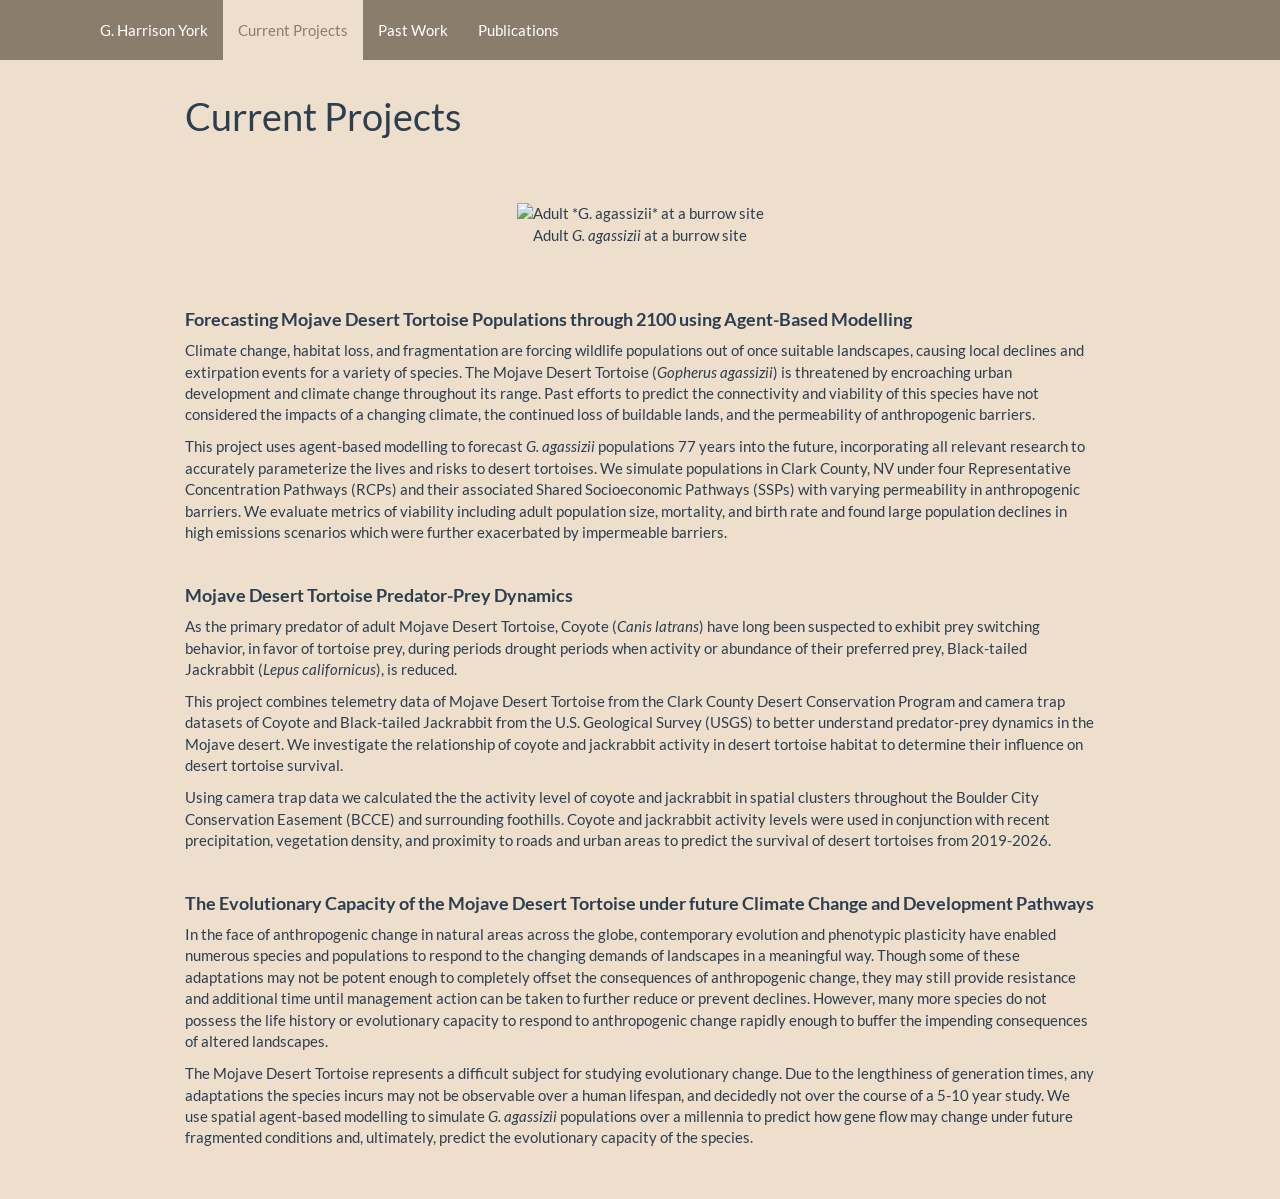
==== docs/current_projects.html @ abde017f "Creating repo for website only" ====
<!DOCTYPE html>

<html>

<head>

<meta charset="utf-8" />
<meta name="generator" content="pandoc" />
<meta http-equiv="X-UA-Compatible" content="IE=EDGE" />




<title>Current Projects</title>

<script src="site_libs/header-attrs-2.25/header-attrs.js"></script>
<script src="site_libs/jquery-3.6.0/jquery-3.6.0.min.js"></script>
<meta name="viewport" content="width=device-width, initial-scale=1" />
<link href="site_libs/bootstrap-3.3.5/css/flatly.min.css" rel="stylesheet" />
<script src="site_libs/bootstrap-3.3.5/js/bootstrap.min.js"></script>
<script src="site_libs/bootstrap-3.3.5/shim/html5shiv.min.js"></script>
<script src="site_libs/bootstrap-3.3.5/shim/respond.min.js"></script>
<style>h1 {font-size: 34px;}
       h1.title {font-size: 38px;}
       h2 {font-size: 30px;}
       h3 {font-size: 24px;}
       h4 {font-size: 18px;}
       h5 {font-size: 16px;}
       h6 {font-size: 12px;}
       code {color: inherit; background-color: rgba(0, 0, 0, 0.04);}
       pre:not([class]) { background-color: white }</style>
<script src="site_libs/navigation-1.1/tabsets.js"></script>
<link href="site_libs/highlightjs-9.12.0/default.css" rel="stylesheet" />
<script src="site_libs/highlightjs-9.12.0/highlight.js"></script>

<style type="text/css">
  code{white-space: pre-wrap;}
  span.smallcaps{font-variant: small-caps;}
  span.underline{text-decoration: underline;}
  div.column{display: inline-block; vertical-align: top; width: 50%;}
  div.hanging-indent{margin-left: 1.5em; text-indent: -1.5em;}
  ul.task-list{list-style: none;}
    </style>

<style type="text/css">code{white-space: pre;}</style>
<script type="text/javascript">
if (window.hljs) {
  hljs.configure({languages: []});
  hljs.initHighlightingOnLoad();
  if (document.readyState && document.readyState === "complete") {
    window.setTimeout(function() { hljs.initHighlighting(); }, 0);
  }
}
</script>






<link rel="stylesheet" href="styles.css" type="text/css" />



<style type = "text/css">
.main-container {
  max-width: 940px;
  margin-left: auto;
  margin-right: auto;
}
img {
  max-width:100%;
}
.tabbed-pane {
  padding-top: 12px;
}
.html-widget {
  margin-bottom: 20px;
}
button.code-folding-btn:focus {
  outline: none;
}
summary {
  display: list-item;
}
details > summary > p:only-child {
  display: inline;
}
pre code {
  padding: 0;
}
</style>


<style type="text/css">
.dropdown-submenu {
  position: relative;
}
.dropdown-submenu>.dropdown-menu {
  top: 0;
  left: 100%;
  margin-top: -6px;
  margin-left: -1px;
  border-radius: 0 6px 6px 6px;
}
.dropdown-submenu:hover>.dropdown-menu {
  display: block;
}
.dropdown-submenu>a:after {
  display: block;
  content: " ";
  float: right;
  width: 0;
  height: 0;
  border-color: transparent;
  border-style: solid;
  border-width: 5px 0 5px 5px;
  border-left-color: #cccccc;
  margin-top: 5px;
  margin-right: -10px;
}
.dropdown-submenu:hover>a:after {
  border-left-color: #adb5bd;
}
.dropdown-submenu.pull-left {
  float: none;
}
.dropdown-submenu.pull-left>.dropdown-menu {
  left: -100%;
  margin-left: 10px;
  border-radius: 6px 0 6px 6px;
}
</style>

<script type="text/javascript">
// manage active state of menu based on current page
$(document).ready(function () {
  // active menu anchor
  href = window.location.pathname
  href = href.substr(href.lastIndexOf('/') + 1)
  if (href === "")
    href = "index.html";
  var menuAnchor = $('a[href="' + href + '"]');

  // mark the anchor link active (and if it's in a dropdown, also mark that active)
  var dropdown = menuAnchor.closest('li.dropdown');
  if (window.bootstrap) { // Bootstrap 4+
    menuAnchor.addClass('active');
    dropdown.find('> .dropdown-toggle').addClass('active');
  } else { // Bootstrap 3
    menuAnchor.parent().addClass('active');
    dropdown.addClass('active');
  }

  // Navbar adjustments
  var navHeight = $(".navbar").first().height() + 15;
  var style = document.createElement('style');
  var pt = "padding-top: " + navHeight + "px; ";
  var mt = "margin-top: -" + navHeight + "px; ";
  var css = "";
  // offset scroll position for anchor links (for fixed navbar)
  for (var i = 1; i <= 6; i++) {
    css += ".section h" + i + "{ " + pt + mt + "}\n";
  }
  style.innerHTML = "body {" + pt + "padding-bottom: 40px; }\n" + css;
  document.head.appendChild(style);
});
</script>

<!-- tabsets -->

<style type="text/css">
.tabset-dropdown > .nav-tabs {
  display: inline-table;
  max-height: 500px;
  min-height: 44px;
  overflow-y: auto;
  border: 1px solid #ddd;
  border-radius: 4px;
}

.tabset-dropdown > .nav-tabs > li.active:before, .tabset-dropdown > .nav-tabs.nav-tabs-open:before {
  content: "\e259";
  font-family: 'Glyphicons Halflings';
  display: inline-block;
  padding: 10px;
  border-right: 1px solid #ddd;
}

.tabset-dropdown > .nav-tabs.nav-tabs-open > li.active:before {
  content: "\e258";
  font-family: 'Glyphicons Halflings';
  border: none;
}

.tabset-dropdown > .nav-tabs > li.active {
  display: block;
}

.tabset-dropdown > .nav-tabs > li > a,
.tabset-dropdown > .nav-tabs > li > a:focus,
.tabset-dropdown > .nav-tabs > li > a:hover {
  border: none;
  display: inline-block;
  border-radius: 4px;
  background-color: transparent;
}

.tabset-dropdown > .nav-tabs.nav-tabs-open > li {
  display: block;
  float: none;
}

.tabset-dropdown > .nav-tabs > li {
  display: none;
}
</style>

<!-- code folding -->




</head>

<body>


<div class="container-fluid main-container">




<div class="navbar navbar-default  navbar-fixed-top" role="navigation">
  <div class="container">
    <div class="navbar-header">
      <button type="button" class="navbar-toggle collapsed" data-toggle="collapse" data-bs-toggle="collapse" data-target="#navbar" data-bs-target="#navbar">
        <span class="icon-bar"></span>
        <span class="icon-bar"></span>
        <span class="icon-bar"></span>
      </button>
      <a class="navbar-brand" href="index.html"></a>
    </div>
    <div id="navbar" class="navbar-collapse collapse">
      <ul class="nav navbar-nav">
        <li>
  <a href="index.html">G. Harrison York</a>
</li>
<li>
  <a href="current_projects.html">Current Projects</a>
</li>
<li>
  <a href="past_work.html">Past Work</a>
</li>
<li>
  <a href="publications.html">Publications</a>
</li>
      </ul>
      <ul class="nav navbar-nav navbar-right">
        
      </ul>
    </div><!--/.nav-collapse -->
  </div><!--/.container -->
</div><!--/.navbar -->

<div id="header">



<h1 class="title toc-ignore">Current Projects</h1>

</div>


<p><br> <br></p>
<div class="figure" style="text-align: center">
<img src="Tort_Pics/IMG_5133.JPEG" alt="Adult *G. agassizii* at a burrow site" width="75%" />
<p class="caption">
Adult <em>G. agassizii</em> at a burrow site
</p>
</div>
<p><br> <br></p>
<div
id="forecasting-mojave-desert-tortoise-populations-through-2100-using-agent-based-modelling"
class="section level4">
<h4><strong>Forecasting Mojave Desert Tortoise Populations through 2100
using Agent-Based Modelling</strong></h4>
<p>Climate change, habitat loss, and fragmentation are forcing wildlife
populations out of once suitable landscapes, causing local declines and
extirpation events for a variety of species. The Mojave Desert Tortoise
(<em>Gopherus agassizii</em>) is threatened by encroaching urban
development and climate change throughout its range. Past efforts to
predict the connectivity and viability of this species have not
considered the impacts of a changing climate, the continued loss of
buildable lands, and the permeability of anthropogenic barriers.</p>
<p>This project uses agent-based modelling to forecast <em>G.
agassizii</em> populations 77 years into the future, incorporating all
relevant research to accurately parameterize the lives and risks to
desert tortoises. We simulate populations in Clark County, NV under four
Representative Concentration Pathways (RCPs) and their associated Shared
Socioeconomic Pathways (SSPs) with varying permeability in anthropogenic
barriers. We evaluate metrics of viability including adult population
size, mortality, and birth rate and found large population declines in
high emissions scenarios which were further exacerbated by impermeable
barriers.</p>
<p><br></p>
</div>
<div id="mojave-desert-tortoise-predator-prey-dynamics"
class="section level4">
<h4><strong>Mojave Desert Tortoise Predator-Prey Dynamics</strong></h4>
<p>As the primary predator of adult Mojave Desert Tortoise, Coyote
(<em>Canis latrans</em>) have long been suspected to exhibit prey
switching behavior, in favor of tortoise prey, during periods drought
periods when activity or abundance of their preferred prey, Black-tailed
Jackrabbit (<em>Lepus californicus</em>), is reduced.</p>
<p>This project combines telemetry data of Mojave Desert Tortoise from
the Clark County Desert Conservation Program and camera trap datasets of
Coyote and Black-tailed Jackrabbit from the U.S. Geological Survey
(USGS) to better understand predator-prey dynamics in the Mojave desert.
We investigate the relationship of coyote and jackrabbit activity in
desert tortoise habitat to determine their influence on desert tortoise
survival.</p>
<p>Using camera trap data we calculated the the activity level of coyote
and jackrabbit in spatial clusters throughout the Boulder City
Conservation Easement (BCCE) and surrounding foothills. Coyote and
jackrabbit activity levels were used in conjunction with recent
precipitation, vegetation density, and proximity to roads and urban
areas to predict the survival of desert tortoises from 2019-2026.</p>
<p><br></p>
</div>
<div
id="the-evolutionary-capacity-of-the-mojave-desert-tortoise-under-future-climate-change-and-development-pathways"
class="section level4">
<h4><strong>The Evolutionary Capacity of the Mojave Desert Tortoise
under future Climate Change and Development Pathways</strong></h4>
<p>In the face of anthropogenic change in natural areas across the
globe, contemporary evolution and phenotypic plasticity have enabled
numerous species and populations to respond to the changing demands of
landscapes in a meaningful way. Though some of these adaptations may not
be potent enough to completely offset the consequences of anthropogenic
change, they may still provide resistance and additional time until
management action can be taken to further reduce or prevent declines.
However, many more species do not possess the life history or
evolutionary capacity to respond to anthropogenic change rapidly enough
to buffer the impending consequences of altered landscapes.</p>
<p>The Mojave Desert Tortoise represents a difficult subject for
studying evolutionary change. Due to the lengthiness of generation
times, any adaptations the species incurs may not be observable over a
human lifespan, and decidedly not over the course of a 5-10 year study.
We use spatial agent-based modelling to simulate <em>G. agassizii</em>
populations over a millennia to predict how gene flow may change under
future fragmented conditions and, ultimately, predict the evolutionary
capacity of the species.</p>
</div>




</div>

<script>

// add bootstrap table styles to pandoc tables
function bootstrapStylePandocTables() {
  $('tr.odd').parent('tbody').parent('table').addClass('table table-condensed');
}
$(document).ready(function () {
  bootstrapStylePandocTables();
});


</script>

<!-- tabsets -->

<script>
$(document).ready(function () {
  window.buildTabsets("TOC");
});

$(document).ready(function () {
  $('.tabset-dropdown > .nav-tabs > li').click(function () {
    $(this).parent().toggleClass('nav-tabs-open');
  });
});
</script>

<!-- code folding -->


<!-- dynamically load mathjax for compatibility with self-contained -->
<script>
  (function () {
    var script = document.createElement("script");
    script.type = "text/javascript";
    script.src  = "https://mathjax.rstudio.com/latest/MathJax.js?config=TeX-AMS-MML_HTMLorMML";
    document.getElementsByTagName("head")[0].appendChild(script);
  })();
</script>

</body>
</html>
---- docs/site_libs/bootstrap-3.3.5/css/flatly.min.css ----
@font-face {
  font-family: 'Lato';
  font-style: normal;
  font-weight: 400;
  src: url(fonts/Lato.ttf) format('truetype');
}
@font-face {
  font-family: 'Lato';
  font-style: normal;
  font-weight: 700;
  src: url(fonts/LatoBold.ttf) format('truetype');
}
@font-face {
  font-family: 'Lato';
  font-style: italic;
  font-weight: 400;
  src: url(fonts/LatoItalic.ttf) format('truetype');
}

/*!
 * bootswatch v3.3.6
 * Homepage: http://bootswatch.com
 * Copyright 2012-2015 Thomas Park
 * Licensed under MIT
 * Based on Bootstrap
*//*!
 * Bootstrap v3.3.6 (http://getbootstrap.com)
 * Copyright 2011-2015 Twitter, Inc.
 * Licensed under MIT (https://github.com/twbs/bootstrap/blob/master/LICENSE)
 *//*! normalize.css v3.0.3 | MIT License | github.com/necolas/normalize.css */html{font-family:sans-serif;-ms-text-size-adjust:100%;-webkit-text-size-adjust:100%}body{margin:0}article,aside,details,figcaption,figure,footer,header,hgroup,main,menu,nav,section,summary{display:block}audio,canvas,progress,video{display:inline-block;vertical-align:baseline}audio:not([controls]){display:none;height:0}[hidden],template{display:none}a{background-color:transparent}a:active,a:hover{outline:0}abbr[title]{border-bottom:1px dotted}b,strong{font-weight:bold}dfn{font-style:italic}h1{font-size:2em;margin:0.67em 0}mark{background:#ff0;color:#000}small{font-size:80%}sub,sup{font-size:75%;line-height:0;position:relative;vertical-align:baseline}sup{top:-0.5em}sub{bottom:-0.25em}img{border:0}svg:not(:root){overflow:hidden}figure{margin:1em 40px}hr{-webkit-box-sizing:content-box;-moz-box-sizing:content-box;box-sizing:content-box;height:0}pre{overflow:auto}code,kbd,pre,samp{font-family:monospace, monospace;font-size:1em}button,input,optgroup,select,textarea{color:inherit;font:inherit;margin:0}button{overflow:visible}button,select{text-transform:none}button,html input[type="button"],input[type="reset"],input[type="submit"]{-webkit-appearance:button;cursor:pointer}button[disabled],html input[disabled]{cursor:default}button::-moz-focus-inner,input::-moz-focus-inner{border:0;padding:0}input{line-height:normal}input[type="checkbox"],input[type="radio"]{-webkit-box-sizing:border-box;-moz-box-sizing:border-box;box-sizing:border-box;padding:0}input[type="number"]::-webkit-inner-spin-button,input[type="number"]::-webkit-outer-spin-button{height:auto}input[type="search"]{-webkit-appearance:textfield;-webkit-box-sizing:content-box;-moz-box-sizing:content-box;box-sizing:content-box}input[type="search"]::-webkit-search-cancel-button,input[type="search"]::-webkit-search-decoration{-webkit-appearance:none}fieldset{border:1px solid #c0c0c0;margin:0 2px;padding:0.35em 0.625em 0.75em}legend{border:0;padding:0}textarea{overflow:auto}optgroup{font-weight:bold}table{border-collapse:collapse;border-spacing:0}td,th{padding:0}/*! Source: https://github.com/h5bp/html5-boilerplate/blob/master/src/css/main.css */@media print{*,*:before,*:after{background:transparent !important;color:#000 !important;-webkit-box-shadow:none !important;box-shadow:none !important;text-shadow:none !important}a,a:visited{text-decoration:underline}a[href]:after{content:" (" attr(href) ")"}abbr[title]:after{content:" (" attr(title) ")"}a[href^="#"]:after,a[href^="javascript:"]:after{content:""}pre,blockquote{border:1px solid #999;page-break-inside:avoid}thead{display:table-header-group}tr,img{page-break-inside:avoid}img{max-width:100% !important}p,h2,h3{orphans:3;widows:3}h2,h3{page-break-after:avoid}.navbar{display:none}.btn>.caret,.dropup>.btn>.caret{border-top-color:#000 !important}.label{border:1px solid #000}.table{border-collapse:collapse !important}.table td,.table th{background-color:#fff !important}.table-bordered th,.table-bordered td{border:1px solid #ddd !important}}@font-face{font-family:'Glyphicons Halflings';src:url('../fonts/glyphicons-halflings-regular.eot');src:url('../fonts/glyphicons-halflings-regular.eot?#iefix') format('embedded-opentype'),url('../fonts/glyphicons-halflings-regular.woff') format('woff'),url('../fonts/glyphicons-halflings-regular.ttf') format('truetype'),url('../fonts/glyphicons-halflings-regular.svg#glyphicons_halflingsregular') format('svg')}.glyphicon{position:relative;top:1px;display:inline-block;font-family:'Glyphicons Halflings';font-style:normal;font-weight:normal;line-height:1;-webkit-font-smoothing:antialiased;-moz-osx-font-smoothing:grayscale}.glyphicon-asterisk:before{content:"\002a"}.glyphicon-plus:before{content:"\002b"}.glyphicon-euro:before,.glyphicon-eur:before{content:"\20ac"}.glyphicon-minus:before{content:"\2212"}.glyphicon-cloud:before{content:"\2601"}.glyphicon-envelope:before{content:"\2709"}.glyphicon-pencil:before{content:"\270f"}.glyphicon-glass:before{content:"\e001"}.glyphicon-music:before{content:"\e002"}.glyphicon-search:before{content:"\e003"}.glyphicon-heart:before{content:"\e005"}.glyphicon-star:before{content:"\e006"}.glyphicon-star-empty:before{content:"\e007"}.glyphicon-user:before{content:"\e008"}.glyphicon-film:before{content:"\e009"}.glyphicon-th-large:before{content:"\e010"}.glyphicon-th:before{content:"\e011"}.glyphicon-th-list:before{content:"\e012"}.glyphicon-ok:before{content:"\e013"}.glyphicon-remove:before{content:"\e014"}.glyphicon-zoom-in:before{content:"\e015"}.glyphicon-zoom-out:before{content:"\e016"}.glyphicon-off:before{content:"\e017"}.glyphicon-signal:before{content:"\e018"}.glyphicon-cog:before{content:"\e019"}.glyphicon-trash:before{content:"\e020"}.glyphicon-home:before{content:"\e021"}.glyphicon-file:before{content:"\e022"}.glyphicon-time:before{content:"\e023"}.glyphicon-road:before{content:"\e024"}.glyphicon-download-alt:before{content:"\e025"}.glyphicon-download:before{content:"\e026"}.glyphicon-upload:before{content:"\e027"}.glyphicon-inbox:before{content:"\e028"}.glyphicon-play-circle:before{content:"\e029"}.glyphicon-repeat:before{content:"\e030"}.glyphicon-refresh:before{content:"\e031"}.glyphicon-list-alt:before{content:"\e032"}.glyphicon-lock:before{content:"\e033"}.glyphicon-flag:before{content:"\e034"}.glyphicon-headphones:before{content:"\e035"}.glyphicon-volume-off:before{content:"\e036"}.glyphicon-volume-down:before{content:"\e037"}.glyphicon-volume-up:before{content:"\e038"}.glyphicon-qrcode:before{content:"\e039"}.glyphicon-barcode:before{content:"\e040"}.glyphicon-tag:before{content:"\e041"}.glyphicon-tags:before{content:"\e042"}.glyphicon-book:before{content:"\e043"}.glyphicon-bookmark:before{content:"\e044"}.glyphicon-print:before{content:"\e045"}.glyphicon-camera:before{content:"\e046"}.glyphicon-font:before{content:"\e047"}.glyphicon-bold:before{content:"\e048"}.glyphicon-italic:before{content:"\e049"}.glyphicon-text-height:before{content:"\e050"}.glyphicon-text-width:before{content:"\e051"}.glyphicon-align-left:before{content:"\e052"}.glyphicon-align-center:before{content:"\e053"}.glyphicon-align-right:before{content:"\e054"}.glyphicon-align-justify:before{content:"\e055"}.glyphicon-list:before{content:"\e056"}.glyphicon-indent-left:before{content:"\e057"}.glyphicon-indent-right:before{content:"\e058"}.glyphicon-facetime-video:before{content:"\e059"}.glyphicon-picture:before{content:"\e060"}.glyphicon-map-marker:before{content:"\e062"}.glyphicon-adjust:before{content:"\e063"}.glyphicon-tint:before{content:"\e064"}.glyphicon-edit:before{content:"\e065"}.glyphicon-share:before{content:"\e066"}.glyphicon-check:before{content:"\e067"}.glyphicon-move:before{content:"\e068"}.glyphicon-step-backward:before{content:"\e069"}.glyphicon-fast-backward:before{content:"\e070"}.glyphicon-backward:before{content:"\e071"}.glyphicon-play:before{content:"\e072"}.glyphicon-pause:before{content:"\e073"}.glyphicon-stop:before{content:"\e074"}.glyphicon-forward:before{content:"\e075"}.glyphicon-fast-forward:before{content:"\e076"}.glyphicon-step-forward:before{content:"\e077"}.glyphicon-eject:before{content:"\e078"}.glyphicon-chevron-left:before{content:"\e079"}.glyphicon-chevron-right:before{content:"\e080"}.glyphicon-plus-sign:before{content:"\e081"}.glyphicon-minus-sign:before{content:"\e082"}.glyphicon-remove-sign:before{content:"\e083"}.glyphicon-ok-sign:before{content:"\e084"}.glyphicon-question-sign:before{content:"\e085"}.glyphicon-info-sign:before{content:"\e086"}.glyphicon-screenshot:before{content:"\e087"}.glyphicon-remove-circle:before{content:"\e088"}.glyphicon-ok-circle:before{content:"\e089"}.glyphicon-ban-circle:before{content:"\e090"}.glyphicon-arrow-left:before{content:"\e091"}.glyphicon-arrow-right:before{content:"\e092"}.glyphicon-arrow-up:before{content:"\e093"}.glyphicon-arrow-down:before{content:"\e094"}.glyphicon-share-alt:before{content:"\e095"}.glyphicon-resize-full:before{content:"\e096"}.glyphicon-resize-small:before{content:"\e097"}.glyphicon-exclamation-sign:before{content:"\e101"}.glyphicon-gift:before{content:"\e102"}.glyphicon-leaf:before{content:"\e103"}.glyphicon-fire:before{content:"\e104"}.glyphicon-eye-open:before{content:"\e105"}.glyphicon-eye-close:before{content:"\e106"}.glyphicon-warning-sign:before{content:"\e107"}.glyphicon-plane:before{content:"\e108"}.glyphicon-calendar:before{content:"\e109"}.glyphicon-random:before{content:"\e110"}.glyphicon-comment:before{content:"\e111"}.glyphicon-magnet:before{content:"\e112"}.glyphicon-chevron-up:before{content:"\e113"}.glyphicon-chevron-down:before{content:"\e114"}.glyphicon-retweet:before{content:"\e115"}.glyphicon-shopping-cart:before{content:"\e116"}.glyphicon-folder-close:before{content:"\e117"}.glyphicon-folder-open:before{content:"\e118"}.glyphicon-resize-vertical:before{content:"\e119"}.glyphicon-resize-horizontal:before{content:"\e120"}.glyphicon-hdd:before{content:"\e121"}.glyphicon-bullhorn:before{content:"\e122"}.glyphicon-bell:before{content:"\e123"}.glyphicon-certificate:before{content:"\e124"}.glyphicon-thumbs-up:before{content:"\e125"}.glyphicon-thumbs-down:before{content:"\e126"}.glyphicon-hand-right:before{content:"\e127"}.glyphicon-hand-left:before{content:"\e128"}.glyphicon-hand-up:before{content:"\e129"}.glyphicon-hand-down:before{content:"\e130"}.glyphicon-circle-arrow-right:before{content:"\e131"}.glyphicon-circle-arrow-left:before{content:"\e132"}.glyphicon-circle-arrow-up:before{content:"\e133"}.glyphicon-circle-arrow-down:before{content:"\e134"}.glyphicon-globe:before{content:"\e135"}.glyphicon-wrench:before{content:"\e136"}.glyphicon-tasks:before{content:"\e137"}.glyphicon-filter:before{content:"\e138"}.glyphicon-briefcase:before{content:"\e139"}.glyphicon-fullscreen:before{content:"\e140"}.glyphicon-dashboard:before{content:"\e141"}.glyphicon-paperclip:before{content:"\e142"}.glyphicon-heart-empty:before{content:"\e143"}.glyphicon-link:before{content:"\e144"}.glyphicon-phone:before{content:"\e145"}.glyphicon-pushpin:before{content:"\e146"}.glyphicon-usd:before{content:"\e148"}.glyphicon-gbp:before{content:"\e149"}.glyphicon-sort:before{content:"\e150"}.glyphicon-sort-by-alphabet:before{content:"\e151"}.glyphicon-sort-by-alphabet-alt:before{content:"\e152"}.glyphicon-sort-by-order:before{content:"\e153"}.glyphicon-sort-by-order-alt:before{content:"\e154"}.glyphicon-sort-by-attributes:before{content:"\e155"}.glyphicon-sort-by-attributes-alt:before{content:"\e156"}.glyphicon-unchecked:before{content:"\e157"}.glyphicon-expand:before{content:"\e158"}.glyphicon-collapse-down:before{content:"\e159"}.glyphicon-collapse-up:before{content:"\e160"}.glyphicon-log-in:before{content:"\e161"}.glyphicon-flash:before{content:"\e162"}.glyphicon-log-out:before{content:"\e163"}.glyphicon-new-window:before{content:"\e164"}.glyphicon-record:before{content:"\e165"}.glyphicon-save:before{content:"\e166"}.glyphicon-open:before{content:"\e167"}.glyphicon-saved:before{content:"\e168"}.glyphicon-import:before{content:"\e169"}.glyphicon-export:before{content:"\e170"}.glyphicon-send:before{content:"\e171"}.glyphicon-floppy-disk:before{content:"\e172"}.glyphicon-floppy-saved:before{content:"\e173"}.glyphicon-floppy-remove:before{content:"\e174"}.glyphicon-floppy-save:before{content:"\e175"}.glyphicon-floppy-open:before{content:"\e176"}.glyphicon-credit-card:before{content:"\e177"}.glyphicon-transfer:before{content:"\e178"}.glyphicon-cutlery:before{content:"\e179"}.glyphicon-header:before{content:"\e180"}.glyphicon-compressed:before{content:"\e181"}.glyphicon-earphone:before{content:"\e182"}.glyphicon-phone-alt:before{content:"\e183"}.glyphicon-tower:before{content:"\e184"}.glyphicon-stats:before{content:"\e185"}.glyphicon-sd-video:before{content:"\e186"}.glyphicon-hd-video:before{content:"\e187"}.glyphicon-subtitles:before{content:"\e188"}.glyphicon-sound-stereo:before{content:"\e189"}.glyphicon-sound-dolby:before{content:"\e190"}.glyphicon-sound-5-1:before{content:"\e191"}.glyphicon-sound-6-1:before{content:"\e192"}.glyphicon-sound-7-1:before{content:"\e193"}.glyphicon-copyright-mark:before{content:"\e194"}.glyphicon-registration-mark:before{content:"\e195"}.glyphicon-cloud-download:before{content:"\e197"}.glyphicon-cloud-upload:before{content:"\e198"}.glyphicon-tree-conifer:before{content:"\e199"}.glyphicon-tree-deciduous:before{content:"\e200"}.glyphicon-cd:before{content:"\e201"}.glyphicon-save-file:before{content:"\e202"}.glyphicon-open-file:before{content:"\e203"}.glyphicon-level-up:before{content:"\e204"}.glyphicon-copy:before{content:"\e205"}.glyphicon-paste:before{content:"\e206"}.glyphicon-alert:before{content:"\e209"}.glyphicon-equalizer:before{content:"\e210"}.glyphicon-king:before{content:"\e211"}.glyphicon-queen:before{content:"\e212"}.glyphicon-pawn:before{content:"\e213"}.glyphicon-bishop:before{content:"\e214"}.glyphicon-knight:before{content:"\e215"}.glyphicon-baby-formula:before{content:"\e216"}.glyphicon-tent:before{content:"\26fa"}.glyphicon-blackboard:before{content:"\e218"}.glyphicon-bed:before{content:"\e219"}.glyphicon-apple:before{content:"\f8ff"}.glyphicon-erase:before{content:"\e221"}.glyphicon-hourglass:before{content:"\231b"}.glyphicon-lamp:before{content:"\e223"}.glyphicon-duplicate:before{content:"\e224"}.glyphicon-piggy-bank:before{content:"\e225"}.glyphicon-scissors:before{content:"\e226"}.glyphicon-bitcoin:before{content:"\e227"}.glyphicon-btc:before{content:"\e227"}.glyphicon-xbt:before{content:"\e227"}.glyphicon-yen:before{content:"\00a5"}.glyphicon-jpy:before{content:"\00a5"}.glyphicon-ruble:before{content:"\20bd"}.glyphicon-rub:before{content:"\20bd"}.glyphicon-scale:before{content:"\e230"}.glyphicon-ice-lolly:before{content:"\e231"}.glyphicon-ice-lolly-tasted:before{content:"\e232"}.glyphicon-education:before{content:"\e233"}.glyphicon-option-horizontal:before{content:"\e234"}.glyphicon-option-vertical:before{content:"\e235"}.glyphicon-menu-hamburger:before{content:"\e236"}.glyphicon-modal-window:before{content:"\e237"}.glyphicon-oil:before{content:"\e238"}.glyphicon-grain:before{content:"\e239"}.glyphicon-sunglasses:before{content:"\e240"}.glyphicon-text-size:before{content:"\e241"}.glyphicon-text-color:before{content:"\e242"}.glyphicon-text-background:before{content:"\e243"}.glyphicon-object-align-top:before{content:"\e244"}.glyphicon-object-align-bottom:before{content:"\e245"}.glyphicon-object-align-horizontal:before{content:"\e246"}.glyphicon-object-align-left:before{content:"\e247"}.glyphicon-object-align-vertical:before{content:"\e248"}.glyphicon-object-align-right:before{content:"\e249"}.glyphicon-triangle-right:before{content:"\e250"}.glyphicon-triangle-left:before{content:"\e251"}.glyphicon-triangle-bottom:before{content:"\e252"}.glyphicon-triangle-top:before{content:"\e253"}.glyphicon-console:before{content:"\e254"}.glyphicon-superscript:before{content:"\e255"}.glyphicon-subscript:before{content:"\e256"}.glyphicon-menu-left:before{content:"\e257"}.glyphicon-menu-right:before{content:"\e258"}.glyphicon-menu-down:before{content:"\e259"}.glyphicon-menu-up:before{content:"\e260"}*{-webkit-box-sizing:border-box;-moz-box-sizing:border-box;box-sizing:border-box}*:before,*:after{-webkit-box-sizing:border-box;-moz-box-sizing:border-box;box-sizing:border-box}html{font-size:10px;-webkit-tap-highlight-color:rgba(0,0,0,0)}body{font-family:"Lato","Helvetica Neue",Helvetica,Arial,sans-serif;font-size:15px;line-height:1.42857143;color:#2c3e50;background-color:#ffffff}input,button,select,textarea{font-family:inherit;font-size:inherit;line-height:inherit}a{color:#18bc9c;text-decoration:none}a:hover,a:focus{color:#18bc9c;text-decoration:underline}a:focus{outline:thin dotted;outline:5px auto -webkit-focus-ring-color;outline-offset:-2px}figure{margin:0}img{vertical-align:middle}.img-responsive,.thumbnail>img,.thumbnail a>img,.carousel-inner>.item>img,.carousel-inner>.item>a>img{display:block;max-width:100%;height:auto}.img-rounded{border-radius:6px}.img-thumbnail{padding:4px;line-height:1.42857143;background-color:#ffffff;border:1px solid #ecf0f1;border-radius:4px;-webkit-transition:all .2s ease-in-out;-o-transition:all .2s ease-in-out;transition:all .2s ease-in-out;display:inline-block;max-width:100%;height:auto}.img-circle{border-radius:50%}hr{margin-top:21px;margin-bottom:21px;border:0;border-top:1px solid #ecf0f1}.sr-only{position:absolute;width:1px;height:1px;margin:-1px;padding:0;overflow:hidden;clip:rect(0, 0, 0, 0);border:0}.sr-only-focusable:active,.sr-only-focusable:focus{position:static;width:auto;height:auto;margin:0;overflow:visible;clip:auto}[role="button"]{cursor:pointer}h1,h2,h3,h4,h5,h6,.h1,.h2,.h3,.h4,.h5,.h6{font-family:"Lato","Helvetica Neue",Helvetica,Arial,sans-serif;font-weight:400;line-height:1.1;color:inherit}h1 small,h2 small,h3 small,h4 small,h5 small,h6 small,.h1 small,.h2 small,.h3 small,.h4 small,.h5 small,.h6 small,h1 .small,h2 .small,h3 .small,h4 .small,h5 .small,h6 .small,.h1 .small,.h2 .small,.h3 .small,.h4 .small,.h5 .small,.h6 .small{font-weight:normal;line-height:1;color:#b4bcc2}h1,.h1,h2,.h2,h3,.h3{margin-top:21px;margin-bottom:10.5px}h1 small,.h1 small,h2 small,.h2 small,h3 small,.h3 small,h1 .small,.h1 .small,h2 .small,.h2 .small,h3 .small,.h3 .small{font-size:65%}h4,.h4,h5,.h5,h6,.h6{margin-top:10.5px;margin-bottom:10.5px}h4 small,.h4 small,h5 small,.h5 small,h6 small,.h6 small,h4 .small,.h4 .small,h5 .small,.h5 .small,h6 .small,.h6 .small{font-size:75%}h1,.h1{font-size:39px}h2,.h2{font-size:32px}h3,.h3{font-size:26px}h4,.h4{font-size:19px}h5,.h5{font-size:15px}h6,.h6{font-size:13px}p{margin:0 0 10.5px}.lead{margin-bottom:21px;font-size:17px;font-weight:300;line-height:1.4}@media (min-width:768px){.lead{font-size:22.5px}}small,.small{font-size:86%}mark,.mark{background-color:#f39c12;padding:.2em}.text-left{text-align:left}.text-right{text-align:right}.text-center{text-align:center}.text-justify{text-align:justify}.text-nowrap{white-space:nowrap}.text-lowercase{text-transform:lowercase}.text-uppercase{text-transform:uppercase}.text-capitalize{text-transform:capitalize}.text-muted{color:#b4bcc2}.text-primary{color:#2c3e50}a.text-primary:hover,a.text-primary:focus{color:#1a242f}.text-success{color:#ffffff}a.text-success:hover,a.text-success:focus{color:#e6e6e6}.text-info{color:#ffffff}a.text-info:hover,a.text-info:focus{color:#e6e6e6}.text-warning{color:#ffffff}a.text-warning:hover,a.text-warning:focus{color:#e6e6e6}.text-danger{color:#ffffff}a.text-danger:hover,a.text-danger:focus{color:#e6e6e6}.bg-primary{color:#fff;background-color:#2c3e50}a.bg-primary:hover,a.bg-primary:focus{background-color:#1a242f}.bg-success{background-color:#18bc9c}a.bg-success:hover,a.bg-success:focus{background-color:#128f76}.bg-info{background-color:#3498db}a.bg-info:hover,a.bg-info:focus{background-color:#217dbb}.bg-warning{background-color:#f39c12}a.bg-warning:hover,a.bg-warning:focus{background-color:#c87f0a}.bg-danger{background-color:#e74c3c}a.bg-danger:hover,a.bg-danger:focus{background-color:#d62c1a}.page-header{padding-bottom:9.5px;margin:42px 0 21px;border-bottom:1px solid transparent}ul,ol{margin-top:0;margin-bottom:10.5px}ul ul,ol ul,ul ol,ol ol{margin-bottom:0}.list-unstyled{padding-left:0;list-style:none}.list-inline{padding-left:0;list-style:none;margin-left:-5px}.list-inline>li{display:inline-block;padding-left:5px;padding-right:5px}dl{margin-top:0;margin-bottom:21px}dt,dd{line-height:1.42857143}dt{font-weight:bold}dd{margin-left:0}@media (min-width:768px){.dl-horizontal dt{float:left;width:160px;clear:left;text-align:right;overflow:hidden;text-overflow:ellipsis;white-space:nowrap}.dl-horizontal dd{margin-left:180px}}abbr[title],abbr[data-original-title]{cursor:help;border-bottom:1px dotted #b4bcc2}.initialism{font-size:90%;text-transform:uppercase}blockquote{padding:10.5px 21px;margin:0 0 21px;font-size:18.75px;border-left:5px solid #ecf0f1}blockquote p:last-child,blockquote ul:last-child,blockquote ol:last-child{margin-bottom:0}blockquote footer,blockquote small,blockquote .small{display:block;font-size:80%;line-height:1.42857143;color:#b4bcc2}blockquote footer:before,blockquote small:before,blockquote .small:before{content:'\2014 \00A0'}.blockquote-reverse,blockquote.pull-right{padding-right:15px;padding-left:0;border-right:5px solid #ecf0f1;border-left:0;text-align:right}.blockquote-reverse footer:before,blockquote.pull-right footer:before,.blockquote-reverse small:before,blockquote.pull-right small:before,.blockquote-reverse .small:before,blockquote.pull-right .small:before{content:''}.blockquote-reverse footer:after,blockquote.pull-right footer:after,.blockquote-reverse small:after,blockquote.pull-right small:after,.blockquote-reverse .small:after,blockquote.pull-right .small:after{content:'\00A0 \2014'}address{margin-bottom:21px;font-style:normal;line-height:1.42857143}code,kbd,pre,samp{font-family:monospace}code{padding:2px 4px;font-size:90%;color:#c7254e;background-color:#f9f2f4;border-radius:4px}kbd{padding:2px 4px;font-size:90%;color:#ffffff;background-color:#333333;border-radius:3px;-webkit-box-shadow:inset 0 -1px 0 rgba(0,0,0,0.25);box-shadow:inset 0 -1px 0 rgba(0,0,0,0.25)}kbd kbd{padding:0;font-size:100%;font-weight:bold;-webkit-box-shadow:none;box-shadow:none}pre{display:block;padding:10px;margin:0 0 10.5px;font-size:14px;line-height:1.42857143;word-break:break-all;word-wrap:break-word;color:#7b8a8b;background-color:#ecf0f1;border:1px solid #cccccc;border-radius:4px}pre code{padding:0;font-size:inherit;color:inherit;white-space:pre-wrap;background-color:transparent;border-radius:0}.pre-scrollable{max-height:340px;overflow-y:scroll}.container{margin-right:auto;margin-left:auto;padding-left:15px;padding-right:15px}@media (min-width:768px){.container{width:750px}}@media (min-width:992px){.container{width:970px}}@media (min-width:1200px){.container{width:1170px}}.container-fluid{margin-right:auto;margin-left:auto;padding-left:15px;padding-right:15px}.row{margin-left:-15px;margin-right:-15px}.col-xs-1,.col-sm-1,.col-md-1,.col-lg-1,.col-xs-2,.col-sm-2,.col-md-2,.col-lg-2,.col-xs-3,.col-sm-3,.col-md-3,.col-lg-3,.col-xs-4,.col-sm-4,.col-md-4,.col-lg-4,.col-xs-5,.col-sm-5,.col-md-5,.col-lg-5,.col-xs-6,.col-sm-6,.col-md-6,.col-lg-6,.col-xs-7,.col-sm-7,.col-md-7,.col-lg-7,.col-xs-8,.col-sm-8,.col-md-8,.col-lg-8,.col-xs-9,.col-sm-9,.col-md-9,.col-lg-9,.col-xs-10,.col-sm-10,.col-md-10,.col-lg-10,.col-xs-11,.col-sm-11,.col-md-11,.col-lg-11,.col-xs-12,.col-sm-12,.col-md-12,.col-lg-12{position:relative;min-height:1px;padding-left:15px;padding-right:15px}.col-xs-1,.col-xs-2,.col-xs-3,.col-xs-4,.col-xs-5,.col-xs-6,.col-xs-7,.col-xs-8,.col-xs-9,.col-xs-10,.col-xs-11,.col-xs-12{float:left}.col-xs-12{width:100%}.col-xs-11{width:91.66666667%}.col-xs-10{width:83.33333333%}.col-xs-9{width:75%}.col-xs-8{width:66.66666667%}.col-xs-7{width:58.33333333%}.col-xs-6{width:50%}.col-xs-5{width:41.66666667%}.col-xs-4{width:33.33333333%}.col-xs-3{width:25%}.col-xs-2{width:16.66666667%}.col-xs-1{width:8.33333333%}.col-xs-pull-12{right:100%}.col-xs-pull-11{right:91.66666667%}.col-xs-pull-10{right:83.33333333%}.col-xs-pull-9{right:75%}.col-xs-pull-8{right:66.66666667%}.col-xs-pull-7{right:58.33333333%}.col-xs-pull-6{right:50%}.col-xs-pull-5{right:41.66666667%}.col-xs-pull-4{right:33.33333333%}.col-xs-pull-3{right:25%}.col-xs-pull-2{right:16.66666667%}.col-xs-pull-1{right:8.33333333%}.col-xs-pull-0{right:auto}.col-xs-push-12{left:100%}.col-xs-push-11{left:91.66666667%}.col-xs-push-10{left:83.33333333%}.col-xs-push-9{left:75%}.col-xs-push-8{left:66.66666667%}.col-xs-push-7{left:58.33333333%}.col-xs-push-6{left:50%}.col-xs-push-5{left:41.66666667%}.col-xs-push-4{left:33.33333333%}.col-xs-push-3{left:25%}.col-xs-push-2{left:16.66666667%}.col-xs-push-1{left:8.33333333%}.col-xs-push-0{left:auto}.col-xs-offset-12{margin-left:100%}.col-xs-offset-11{margin-left:91.66666667%}.col-xs-offset-10{margin-left:83.33333333%}.col-xs-offset-9{margin-left:75%}.col-xs-offset-8{margin-left:66.66666667%}.col-xs-offset-7{margin-left:58.33333333%}.col-xs-offset-6{margin-left:50%}.col-xs-offset-5{margin-left:41.66666667%}.col-xs-offset-4{margin-left:33.33333333%}.col-xs-offset-3{margin-left:25%}.col-xs-offset-2{margin-left:16.66666667%}.col-xs-offset-1{margin-left:8.33333333%}.col-xs-offset-0{margin-left:0%}@media (min-width:768px){.col-sm-1,.col-sm-2,.col-sm-3,.col-sm-4,.col-sm-5,.col-sm-6,.col-sm-7,.col-sm-8,.col-sm-9,.col-sm-10,.col-sm-11,.col-sm-12{float:left}.col-sm-12{width:100%}.col-sm-11{width:91.66666667%}.col-sm-10{width:83.33333333%}.col-sm-9{width:75%}.col-sm-8{width:66.66666667%}.col-sm-7{width:58.33333333%}.col-sm-6{width:50%}.col-sm-5{width:41.66666667%}.col-sm-4{width:33.33333333%}.col-sm-3{width:25%}.col-sm-2{width:16.66666667%}.col-sm-1{width:8.33333333%}.col-sm-pull-12{right:100%}.col-sm-pull-11{right:91.66666667%}.col-sm-pull-10{right:83.33333333%}.col-sm-pull-9{right:75%}.col-sm-pull-8{right:66.66666667%}.col-sm-pull-7{right:58.33333333%}.col-sm-pull-6{right:50%}.col-sm-pull-5{right:41.66666667%}.col-sm-pull-4{right:33.33333333%}.col-sm-pull-3{right:25%}.col-sm-pull-2{right:16.66666667%}.col-sm-pull-1{right:8.33333333%}.col-sm-pull-0{right:auto}.col-sm-push-12{left:100%}.col-sm-push-11{left:91.66666667%}.col-sm-push-10{left:83.33333333%}.col-sm-push-9{left:75%}.col-sm-push-8{left:66.66666667%}.col-sm-push-7{left:58.33333333%}.col-sm-push-6{left:50%}.col-sm-push-5{left:41.66666667%}.col-sm-push-4{left:33.33333333%}.col-sm-push-3{left:25%}.col-sm-push-2{left:16.66666667%}.col-sm-push-1{left:8.33333333%}.col-sm-push-0{left:auto}.col-sm-offset-12{margin-left:100%}.col-sm-offset-11{margin-left:91.66666667%}.col-sm-offset-10{margin-left:83.33333333%}.col-sm-offset-9{margin-left:75%}.col-sm-offset-8{margin-left:66.66666667%}.col-sm-offset-7{margin-left:58.33333333%}.col-sm-offset-6{margin-left:50%}.col-sm-offset-5{margin-left:41.66666667%}.col-sm-offset-4{margin-left:33.33333333%}.col-sm-offset-3{margin-left:25%}.col-sm-offset-2{margin-left:16.66666667%}.col-sm-offset-1{margin-left:8.33333333%}.col-sm-offset-0{margin-left:0%}}@media (min-width:992px){.col-md-1,.col-md-2,.col-md-3,.col-md-4,.col-md-5,.col-md-6,.col-md-7,.col-md-8,.col-md-9,.col-md-10,.col-md-11,.col-md-12{float:left}.col-md-12{width:100%}.col-md-11{width:91.66666667%}.col-md-10{width:83.33333333%}.col-md-9{width:75%}.col-md-8{width:66.66666667%}.col-md-7{width:58.33333333%}.col-md-6{width:50%}.col-md-5{width:41.66666667%}.col-md-4{width:33.33333333%}.col-md-3{width:25%}.col-md-2{width:16.66666667%}.col-md-1{width:8.33333333%}.col-md-pull-12{right:100%}.col-md-pull-11{right:91.66666667%}.col-md-pull-10{right:83.33333333%}.col-md-pull-9{right:75%}.col-md-pull-8{right:66.66666667%}.col-md-pull-7{right:58.33333333%}.col-md-pull-6{right:50%}.col-md-pull-5{right:41.66666667%}.col-md-pull-4{right:33.33333333%}.col-md-pull-3{right:25%}.col-md-pull-2{right:16.66666667%}.col-md-pull-1{right:8.33333333%}.col-md-pull-0{right:auto}.col-md-push-12{left:100%}.col-md-push-11{left:91.66666667%}.col-md-push-10{left:83.33333333%}.col-md-push-9{left:75%}.col-md-push-8{left:66.66666667%}.col-md-push-7{left:58.33333333%}.col-md-push-6{left:50%}.col-md-push-5{left:41.66666667%}.col-md-push-4{left:33.33333333%}.col-md-push-3{left:25%}.col-md-push-2{left:16.66666667%}.col-md-push-1{left:8.33333333%}.col-md-push-0{left:auto}.col-md-offset-12{margin-left:100%}.col-md-offset-11{margin-left:91.66666667%}.col-md-offset-10{margin-left:83.33333333%}.col-md-offset-9{margin-left:75%}.col-md-offset-8{margin-left:66.66666667%}.col-md-offset-7{margin-left:58.33333333%}.col-md-offset-6{margin-left:50%}.col-md-offset-5{margin-left:41.66666667%}.col-md-offset-4{margin-left:33.33333333%}.col-md-offset-3{margin-left:25%}.col-md-offset-2{margin-left:16.66666667%}.col-md-offset-1{margin-left:8.33333333%}.col-md-offset-0{margin-left:0%}}@media (min-width:1200px){.col-lg-1,.col-lg-2,.col-lg-3,.col-lg-4,.col-lg-5,.col-lg-6,.col-lg-7,.col-lg-8,.col-lg-9,.col-lg-10,.col-lg-11,.col-lg-12{float:left}.col-lg-12{width:100%}.col-lg-11{width:91.66666667%}.col-lg-10{width:83.33333333%}.col-lg-9{width:75%}.col-lg-8{width:66.66666667%}.col-lg-7{width:58.33333333%}.col-lg-6{width:50%}.col-lg-5{width:41.66666667%}.col-lg-4{width:33.33333333%}.col-lg-3{width:25%}.col-lg-2{width:16.66666667%}.col-lg-1{width:8.33333333%}.col-lg-pull-12{right:100%}.col-lg-pull-11{right:91.66666667%}.col-lg-pull-10{right:83.33333333%}.col-lg-pull-9{right:75%}.col-lg-pull-8{right:66.66666667%}.col-lg-pull-7{right:58.33333333%}.col-lg-pull-6{right:50%}.col-lg-pull-5{right:41.66666667%}.col-lg-pull-4{right:33.33333333%}.col-lg-pull-3{right:25%}.col-lg-pull-2{right:16.66666667%}.col-lg-pull-1{right:8.33333333%}.col-lg-pull-0{right:auto}.col-lg-push-12{left:100%}.col-lg-push-11{left:91.66666667%}.col-lg-push-10{left:83.33333333%}.col-lg-push-9{left:75%}.col-lg-push-8{left:66.66666667%}.col-lg-push-7{left:58.33333333%}.col-lg-push-6{left:50%}.col-lg-push-5{left:41.66666667%}.col-lg-push-4{left:33.33333333%}.col-lg-push-3{left:25%}.col-lg-push-2{left:16.66666667%}.col-lg-push-1{left:8.33333333%}.col-lg-push-0{left:auto}.col-lg-offset-12{margin-left:100%}.col-lg-offset-11{margin-left:91.66666667%}.col-lg-offset-10{margin-left:83.33333333%}.col-lg-offset-9{margin-left:75%}.col-lg-offset-8{margin-left:66.66666667%}.col-lg-offset-7{margin-left:58.33333333%}.col-lg-offset-6{margin-left:50%}.col-lg-offset-5{margin-left:41.66666667%}.col-lg-offset-4{margin-left:33.33333333%}.col-lg-offset-3{margin-left:25%}.col-lg-offset-2{margin-left:16.66666667%}.col-lg-offset-1{margin-left:8.33333333%}.col-lg-offset-0{margin-left:0%}}table{background-color:transparent}caption{padding-top:8px;padding-bottom:8px;color:#b4bcc2;text-align:left}th{}.table{width:100%;max-width:100%;margin-bottom:21px}.table>thead>tr>th,.table>tbody>tr>th,.table>tfoot>tr>th,.table>thead>tr>td,.table>tbody>tr>td,.table>tfoot>tr>td{padding:8px;line-height:1.42857143;vertical-align:top;border-top:1px solid #ecf0f1}.table>thead>tr>th{vertical-align:bottom;border-bottom:2px solid #ecf0f1}.table>caption+thead>tr:first-child>th,.table>colgroup+thead>tr:first-child>th,.table>thead:first-child>tr:first-child>th,.table>caption+thead>tr:first-child>td,.table>colgroup+thead>tr:first-child>td,.table>thead:first-child>tr:first-child>td{border-top:0}.table>tbody+tbody{border-top:2px solid #ecf0f1}.table .table{background-color:#ffffff}.table-condensed>thead>tr>th,.table-condensed>tbody>tr>th,.table-condensed>tfoot>tr>th,.table-condensed>thead>tr>td,.table-condensed>tbody>tr>td,.table-condensed>tfoot>tr>td{padding:5px}.table-bordered{border:1px solid #ecf0f1}.table-bordered>thead>tr>th,.table-bordered>tbody>tr>th,.table-bordered>tfoot>tr>th,.table-bordered>thead>tr>td,.table-bordered>tbody>tr>td,.table-bordered>tfoot>tr>td{border:1px solid #ecf0f1}.table-bordered>thead>tr>th,.table-bordered>thead>tr>td{border-bottom-width:2px}.table-striped>tbody>tr:nth-of-type(odd){background-color:#f9f9f9}.table-hover>tbody>tr:hover{background-color:#ecf0f1}table col[class*="col-"]{position:static;float:none;display:table-column}table td[class*="col-"],table th[class*="col-"]{position:static;float:none;display:table-cell}.table>thead>tr>td.active,.table>tbody>tr>td.active,.table>tfoot>tr>td.active,.table>thead>tr>th.active,.table>tbody>tr>th.active,.table>tfoot>tr>th.active,.table>thead>tr.active>td,.table>tbody>tr.active>td,.table>tfoot>tr.active>td,.table>thead>tr.active>th,.table>tbody>tr.active>th,.table>tfoot>tr.active>th{background-color:#ecf0f1}.table-hover>tbody>tr>td.active:hover,.table-hover>tbody>tr>th.active:hover,.table-hover>tbody>tr.active:hover>td,.table-hover>tbody>tr:hover>.active,.table-hover>tbody>tr.active:hover>th{background-color:#dde4e6}.table>thead>tr>td.success,.table>tbody>tr>td.success,.table>tfoot>tr>td.success,.table>thead>tr>th.success,.table>tbody>tr>th.success,.table>tfoot>tr>th.success,.table>thead>tr.success>td,.table>tbody>tr.success>td,.table>tfoot>tr.success>td,.table>thead>tr.success>th,.table>tbody>tr.success>th,.table>tfoot>tr.success>th{background-color:#18bc9c}.table-hover>tbody>tr>td.success:hover,.table-hover>tbody>tr>th.success:hover,.table-hover>tbody>tr.success:hover>td,.table-hover>tbody>tr:hover>.success,.table-hover>tbody>tr.success:hover>th{background-color:#15a589}.table>thead>tr>td.info,.table>tbody>tr>td.info,.table>tfoot>tr>td.info,.table>thead>tr>th.info,.table>tbody>tr>th.info,.table>tfoot>tr>th.info,.table>thead>tr.info>td,.table>tbody>tr.info>td,.table>tfoot>tr.info>td,.table>thead>tr.info>th,.table>tbody>tr.info>th,.table>tfoot>tr.info>th{background-color:#3498db}.table-hover>tbody>tr>td.info:hover,.table-hover>tbody>tr>th.info:hover,.table-hover>tbody>tr.info:hover>td,.table-hover>tbody>tr:hover>.info,.table-hover>tbody>tr.info:hover>th{background-color:#258cd1}.table>thead>tr>td.warning,.table>tbody>tr>td.warning,.table>tfoot>tr>td.warning,.table>thead>tr>th.warning,.table>tbody>tr>th.warning,.table>tfoot>tr>th.warning,.table>thead>tr.warning>td,.table>tbody>tr.warning>td,.table>tfoot>tr.warning>td,.table>thead>tr.warning>th,.table>tbody>tr.warning>th,.table>tfoot>tr.warning>th{background-color:#f39c12}.table-hover>tbody>tr>td.warning:hover,.table-hover>tbody>tr>th.warning:hover,.table-hover>tbody>tr.warning:hover>td,.table-hover>tbody>tr:hover>.warning,.table-hover>tbody>tr.warning:hover>th{background-color:#e08e0b}.table>thead>tr>td.danger,.table>tbody>tr>td.danger,.table>tfoot>tr>td.danger,.table>thead>tr>th.danger,.table>tbody>tr>th.danger,.table>tfoot>tr>th.danger,.table>thead>tr.danger>td,.table>tbody>tr.danger>td,.table>tfoot>tr.danger>td,.table>thead>tr.danger>th,.table>tbody>tr.danger>th,.table>tfoot>tr.danger>th{background-color:#e74c3c}.table-hover>tbody>tr>td.danger:hover,.table-hover>tbody>tr>th.danger:hover,.table-hover>tbody>tr.danger:hover>td,.table-hover>tbody>tr:hover>.danger,.table-hover>tbody>tr.danger:hover>th{background-color:#e43725}.table-responsive{overflow-x:auto;min-height:0.01%}@media screen and (max-width:767px){.table-responsive{width:100%;margin-bottom:15.75px;overflow-y:hidden;-ms-overflow-style:-ms-autohiding-scrollbar;border:1px solid #ecf0f1}.table-responsive>.table{margin-bottom:0}.table-responsive>.table>thead>tr>th,.table-responsive>.table>tbody>tr>th,.table-responsive>.table>tfoot>tr>th,.table-responsive>.table>thead>tr>td,.table-responsive>.table>tbody>tr>td,.table-responsive>.table>tfoot>tr>td{white-space:nowrap}.table-responsive>.table-bordered{border:0}.table-responsive>.table-bordered>thead>tr>th:first-child,.table-responsive>.table-bordered>tbody>tr>th:first-child,.table-responsive>.table-bordered>tfoot>tr>th:first-child,.table-responsive>.table-bordered>thead>tr>td:first-child,.table-responsive>.table-bordered>tbody>tr>td:first-child,.table-responsive>.table-bordered>tfoot>tr>td:first-child{border-left:0}.table-responsive>.table-bordered>thead>tr>th:last-child,.table-responsive>.table-bordered>tbody>tr>th:last-child,.table-responsive>.table-bordered>tfoot>tr>th:last-child,.table-responsive>.table-bordered>thead>tr>td:last-child,.table-responsive>.table-bordered>tbody>tr>td:last-child,.table-responsive>.table-bordered>tfoot>tr>td:last-child{border-right:0}.table-responsive>.table-bordered>tbody>tr:last-child>th,.table-responsive>.table-bordered>tfoot>tr:last-child>th,.table-responsive>.table-bordered>tbody>tr:last-child>td,.table-responsive>.table-bordered>tfoot>tr:last-child>td{border-bottom:0}}fieldset{padding:0;margin:0;border:0;min-width:0}legend{display:block;width:100%;padding:0;margin-bottom:21px;font-size:22.5px;line-height:inherit;color:#2c3e50;border:0;border-bottom:1px solid transparent}label{display:inline-block;max-width:100%;margin-bottom:5px;font-weight:bold}input[type="search"]{-webkit-box-sizing:border-box;-moz-box-sizing:border-box;box-sizing:border-box}input[type="radio"],input[type="checkbox"]{margin:4px 0 0;margin-top:1px \9;line-height:normal}input[type="file"]{display:block}input[type="range"]{display:block;width:100%}select[multiple],select[size]{height:auto}input[type="file"]:focus,input[type="radio"]:focus,input[type="checkbox"]:focus{outline:thin dotted;outline:5px auto -webkit-focus-ring-color;outline-offset:-2px}output{display:block;padding-top:11px;font-size:15px;line-height:1.42857143;color:#2c3e50}.form-control{display:block;width:100%;height:45px;padding:10px 15px;font-size:15px;line-height:1.42857143;color:#2c3e50;background-color:#ffffff;background-image:none;border:1px solid #dce4ec;border-radius:4px;-webkit-box-shadow:inset 0 1px 1px rgba(0,0,0,0.075);box-shadow:inset 0 1px 1px rgba(0,0,0,0.075);-webkit-transition:border-color ease-in-out .15s,-webkit-box-shadow ease-in-out .15s;-o-transition:border-color ease-in-out .15s,box-shadow ease-in-out .15s;transition:border-color ease-in-out .15s,box-shadow ease-in-out .15s}.form-control:focus{border-color:#2c3e50;outline:0;-webkit-box-shadow:inset 0 1px 1px rgba(0,0,0,0.075),0 0 8px rgba(44,62,80,0.6);box-shadow:inset 0 1px 1px rgba(0,0,0,0.075),0 0 8px rgba(44,62,80,0.6)}.form-control::-moz-placeholder{color:#acb6c0;opacity:1}.form-control:-ms-input-placeholder{color:#acb6c0}.form-control::-webkit-input-placeholder{color:#acb6c0}.form-control::-ms-expand{border:0;background-color:transparent}.form-control[disabled],.form-control[readonly],fieldset[disabled] .form-control{background-color:#ecf0f1;opacity:1}.form-control[disabled],fieldset[disabled] .form-control{cursor:not-allowed}textarea.form-control{height:auto}input[type="search"]{-webkit-appearance:none}@media screen and (-webkit-min-device-pixel-ratio:0){input[type="date"].form-control,input[type="time"].form-control,input[type="datetime-local"].form-control,input[type="month"].form-control{line-height:45px}input[type="date"].input-sm,input[type="time"].input-sm,input[type="datetime-local"].input-sm,input[type="month"].input-sm,.input-group-sm input[type="date"],.input-group-sm input[type="time"],.input-group-sm input[type="datetime-local"],.input-group-sm input[type="month"]{line-height:35px}input[type="date"].input-lg,input[type="time"].input-lg,input[type="datetime-local"].input-lg,input[type="month"].input-lg,.input-group-lg input[type="date"],.input-group-lg input[type="time"],.input-group-lg input[type="datetime-local"],.input-group-lg input[type="month"]{line-height:66px}}.form-group{margin-bottom:15px}.radio,.checkbox{position:relative;display:block;margin-top:10px;margin-bottom:10px}.radio label,.checkbox label{min-height:21px;padding-left:20px;margin-bottom:0;font-weight:normal;cursor:pointer}.radio input[type="radio"],.radio-inline input[type="radio"],.checkbox input[type="checkbox"],.checkbox-inline input[type="checkbox"]{position:absolute;margin-left:-20px;margin-top:4px \9}.radio+.radio,.checkbox+.checkbox{margin-top:-5px}.radio-inline,.checkbox-inline{position:relative;display:inline-block;padding-left:20px;margin-bottom:0;vertical-align:middle;font-weight:normal;cursor:pointer}.radio-inline+.radio-inline,.checkbox-inline+.checkbox-inline{margin-top:0;margin-left:10px}input[type="radio"][disabled],input[type="checkbox"][disabled],input[type="radio"].disabled,input[type="checkbox"].disabled,fieldset[disabled] input[type="radio"],fieldset[disabled] input[type="checkbox"]{cursor:not-allowed}.radio-inline.disabled,.checkbox-inline.disabled,fieldset[disabled] .radio-inline,fieldset[disabled] .checkbox-inline{cursor:not-allowed}.radio.disabled label,.checkbox.disabled label,fieldset[disabled] .radio label,fieldset[disabled] .checkbox label{cursor:not-allowed}.form-control-static{padding-top:11px;padding-bottom:11px;margin-bottom:0;min-height:36px}.form-control-static.input-lg,.form-control-static.input-sm{padding-left:0;padding-right:0}.input-sm{height:35px;padding:6px 9px;font-size:13px;line-height:1.5;border-radius:3px}select.input-sm{height:35px;line-height:35px}textarea.input-sm,select[multiple].input-sm{height:auto}.form-group-sm .form-control{height:35px;padding:6px 9px;font-size:13px;line-height:1.5;border-radius:3px}.form-group-sm select.form-control{height:35px;line-height:35px}.form-group-sm textarea.form-control,.form-group-sm select[multiple].form-control{height:auto}.form-group-sm .form-control-static{height:35px;min-height:34px;padding:7px 9px;font-size:13px;line-height:1.5}.input-lg{height:66px;padding:18px 27px;font-size:19px;line-height:1.3333333;border-radius:6px}select.input-lg{height:66px;line-height:66px}textarea.input-lg,select[multiple].input-lg{height:auto}.form-group-lg .form-control{height:66px;padding:18px 27px;font-size:19px;line-height:1.3333333;border-radius:6px}.form-group-lg select.form-control{height:66px;line-height:66px}.form-group-lg textarea.form-control,.form-group-lg select[multiple].form-control{height:auto}.form-group-lg .form-control-static{height:66px;min-height:40px;padding:19px 27px;font-size:19px;line-height:1.3333333}.has-feedback{position:relative}.has-feedback .form-control{padding-right:56.25px}.form-control-feedback{position:absolute;top:0;right:0;z-index:2;display:block;width:45px;height:45px;line-height:45px;text-align:center;pointer-events:none}.input-lg+.form-control-feedback,.input-group-lg+.form-control-feedback,.form-group-lg .form-control+.form-control-feedback{width:66px;height:66px;line-height:66px}.input-sm+.form-control-feedback,.input-group-sm+.form-control-feedback,.form-group-sm .form-control+.form-control-feedback{width:35px;height:35px;line-height:35px}.has-success .help-block,.has-success .control-label,.has-success .radio,.has-success .checkbox,.has-success .radio-inline,.has-success .checkbox-inline,.has-success.radio label,.has-success.checkbox label,.has-success.radio-inline label,.has-success.checkbox-inline label{color:#ffffff}.has-success .form-control{border-color:#ffffff;-webkit-box-shadow:inset 0 1px 1px rgba(0,0,0,0.075);box-shadow:inset 0 1px 1px rgba(0,0,0,0.075)}.has-success .form-control:focus{border-color:#e6e6e6;-webkit-box-shadow:inset 0 1px 1px rgba(0,0,0,0.075),0 0 6px #fff;box-shadow:inset 0 1px 1px rgba(0,0,0,0.075),0 0 6px #fff}.has-success .input-group-addon{color:#ffffff;border-color:#ffffff;background-color:#18bc9c}.has-success .form-control-feedback{color:#ffffff}.has-warning .help-block,.has-warning .control-label,.has-warning .radio,.has-warning .checkbox,.has-warning .radio-inline,.has-warning .checkbox-inline,.has-warning.radio label,.has-warning.checkbox label,.has-warning.radio-inline label,.has-warning.checkbox-inline label{color:#ffffff}.has-warning .form-control{border-color:#ffffff;-webkit-box-shadow:inset 0 1px 1px rgba(0,0,0,0.075);box-shadow:inset 0 1px 1px rgba(0,0,0,0.075)}.has-warning .form-control:focus{border-color:#e6e6e6;-webkit-box-shadow:inset 0 1px 1px rgba(0,0,0,0.075),0 0 6px #fff;box-shadow:inset 0 1px 1px rgba(0,0,0,0.075),0 0 6px #fff}.has-warning .input-group-addon{color:#ffffff;border-color:#ffffff;background-color:#f39c12}.has-warning .form-control-feedback{color:#ffffff}.has-error .help-block,.has-error .control-label,.has-error .radio,.has-error .checkbox,.has-error .radio-inline,.has-error .checkbox-inline,.has-error.radio label,.has-error.checkbox label,.has-error.radio-inline label,.has-error.checkbox-inline label{color:#ffffff}.has-error .form-control{border-color:#ffffff;-webkit-box-shadow:inset 0 1px 1px rgba(0,0,0,0.075);box-shadow:inset 0 1px 1px rgba(0,0,0,0.075)}.has-error .form-control:focus{border-color:#e6e6e6;-webkit-box-shadow:inset 0 1px 1px rgba(0,0,0,0.075),0 0 6px #fff;box-shadow:inset 0 1px 1px rgba(0,0,0,0.075),0 0 6px #fff}.has-error .input-group-addon{color:#ffffff;border-color:#ffffff;background-color:#e74c3c}.has-error .form-control-feedback{color:#ffffff}.has-feedback label~.form-control-feedback{top:26px}.has-feedback label.sr-only~.form-control-feedback{top:0}.help-block{display:block;margin-top:5px;margin-bottom:10px;color:#597ea2}@media (min-width:768px){.form-inline .form-group{display:inline-block;margin-bottom:0;vertical-align:middle}.form-inline .form-control{display:inline-block;width:auto;vertical-align:middle}.form-inline .form-control-static{display:inline-block}.form-inline .input-group{display:inline-table;vertical-align:middle}.form-inline .input-group .input-group-addon,.form-inline .input-group .input-group-btn,.form-inline .input-group .form-control{width:auto}.form-inline .input-group>.form-control{width:100%}.form-inline .control-label{margin-bottom:0;vertical-align:middle}.form-inline .radio,.form-inline .checkbox{display:inline-block;margin-top:0;margin-bottom:0;vertical-align:middle}.form-inline .radio label,.form-inline .checkbox label{padding-left:0}.form-inline .radio input[type="radio"],.form-inline .checkbox input[type="checkbox"]{position:relative;margin-left:0}.form-inline .has-feedback .form-control-feedback{top:0}}.form-horizontal .radio,.form-horizontal .checkbox,.form-horizontal .radio-inline,.form-horizontal .checkbox-inline{margin-top:0;margin-bottom:0;padding-top:11px}.form-horizontal .radio,.form-horizontal .checkbox{min-height:32px}.form-horizontal .form-group{margin-left:-15px;margin-right:-15px}@media (min-width:768px){.form-horizontal .control-label{text-align:right;margin-bottom:0;padding-top:11px}}.form-horizontal .has-feedback .form-control-feedback{right:15px}@media (min-width:768px){.form-horizontal .form-group-lg .control-label{padding-top:19px;font-size:19px}}@media (min-width:768px){.form-horizontal .form-group-sm .control-label{padding-top:7px;font-size:13px}}.btn{display:inline-block;margin-bottom:0;font-weight:normal;text-align:center;vertical-align:middle;-ms-touch-action:manipulation;touch-action:manipulation;cursor:pointer;background-image:none;border:1px solid transparent;white-space:nowrap;padding:10px 15px;font-size:15px;line-height:1.42857143;border-radius:4px;-webkit-user-select:none;-moz-user-select:none;-ms-user-select:none;user-select:none}.btn:focus,.btn:active:focus,.btn.active:focus,.btn.focus,.btn:active.focus,.btn.active.focus{outline:thin dotted;outline:5px auto -webkit-focus-ring-color;outline-offset:-2px}.btn:hover,.btn:focus,.btn.focus{color:#ffffff;text-decoration:none}.btn:active,.btn.active{outline:0;background-image:none;-webkit-box-shadow:inset 0 3px 5px rgba(0,0,0,0.125);box-shadow:inset 0 3px 5px rgba(0,0,0,0.125)}.btn.disabled,.btn[disabled],fieldset[disabled] .btn{cursor:not-allowed;opacity:0.65;filter:alpha(opacity=65);-webkit-box-shadow:none;box-shadow:none}a.btn.disabled,fieldset[disabled] a.btn{pointer-events:none}.btn-default{color:#ffffff;background-color:#95a5a6;border-color:#95a5a6}.btn-default:focus,.btn-default.focus{color:#ffffff;background-color:#798d8f;border-color:#566566}.btn-default:hover{color:#ffffff;background-color:#798d8f;border-color:#74898a}.btn-default:active,.btn-default.active,.open>.dropdown-toggle.btn-default{color:#ffffff;background-color:#798d8f;border-color:#74898a}.btn-default:active:hover,.btn-default.active:hover,.open>.dropdown-toggle.btn-default:hover,.btn-default:active:focus,.btn-default.active:focus,.open>.dropdown-toggle.btn-default:focus,.btn-default:active.focus,.btn-default.active.focus,.open>.dropdown-toggle.btn-default.focus{color:#ffffff;background-color:#687b7c;border-color:#566566}.btn-default:active,.btn-default.active,.open>.dropdown-toggle.btn-default{background-image:none}.btn-default.disabled:hover,.btn-default[disabled]:hover,fieldset[disabled] .btn-default:hover,.btn-default.disabled:focus,.btn-default[disabled]:focus,fieldset[disabled] .btn-default:focus,.btn-default.disabled.focus,.btn-default[disabled].focus,fieldset[disabled] .btn-default.focus{background-color:#95a5a6;border-color:#95a5a6}.btn-default .badge{color:#95a5a6;background-color:#ffffff}.btn-primary{color:#ffffff;background-color:#2c3e50;border-color:#2c3e50}.btn-primary:focus,.btn-primary.focus{color:#ffffff;background-color:#1a242f;border-color:#000000}.btn-primary:hover{color:#ffffff;background-color:#1a242f;border-color:#161f29}.btn-primary:active,.btn-primary.active,.open>.dropdown-toggle.btn-primary{color:#ffffff;background-color:#1a242f;border-color:#161f29}.btn-primary:active:hover,.btn-primary.active:hover,.open>.dropdown-toggle.btn-primary:hover,.btn-primary:active:focus,.btn-primary.active:focus,.open>.dropdown-toggle.btn-primary:focus,.btn-primary:active.focus,.btn-primary.active.focus,.open>.dropdown-toggle.btn-primary.focus{color:#ffffff;background-color:#0d1318;border-color:#000000}.btn-primary:active,.btn-primary.active,.open>.dropdown-toggle.btn-primary{background-image:none}.btn-primary.disabled:hover,.btn-primary[disabled]:hover,fieldset[disabled] .btn-primary:hover,.btn-primary.disabled:focus,.btn-primary[disabled]:focus,fieldset[disabled] .btn-primary:focus,.btn-primary.disabled.focus,.btn-primary[disabled].focus,fieldset[disabled] .btn-primary.focus{background-color:#2c3e50;border-color:#2c3e50}.btn-primary .badge{color:#2c3e50;background-color:#ffffff}.btn-success{color:#ffffff;background-color:#18bc9c;border-color:#18bc9c}.btn-success:focus,.btn-success.focus{color:#ffffff;background-color:#128f76;border-color:#0a4b3e}.btn-success:hover{color:#ffffff;background-color:#128f76;border-color:#11866f}.btn-success:active,.btn-success.active,.open>.dropdown-toggle.btn-success{color:#ffffff;background-color:#128f76;border-color:#11866f}.btn-success:active:hover,.btn-success.active:hover,.open>.dropdown-toggle.btn-success:hover,.btn-success:active:focus,.btn-success.active:focus,.open>.dropdown-toggle.btn-success:focus,.btn-success:active.focus,.btn-success.active.focus,.open>.dropdown-toggle.btn-success.focus{color:#ffffff;background-color:#0e6f5c;border-color:#0a4b3e}.btn-success:active,.btn-success.active,.open>.dropdown-toggle.btn-success{background-image:none}.btn-success.disabled:hover,.btn-success[disabled]:hover,fieldset[disabled] .btn-success:hover,.btn-success.disabled:focus,.btn-success[disabled]:focus,fieldset[disabled] .btn-success:focus,.btn-success.disabled.focus,.btn-success[disabled].focus,fieldset[disabled] .btn-success.focus{background-color:#18bc9c;border-color:#18bc9c}.btn-success .badge{color:#18bc9c;background-color:#ffffff}.btn-info{color:#ffffff;background-color:#3498db;border-color:#3498db}.btn-info:focus,.btn-info.focus{color:#ffffff;background-color:#217dbb;border-color:#16527a}.btn-info:hover{color:#ffffff;background-color:#217dbb;border-color:#2077b2}.btn-info:active,.btn-info.active,.open>.dropdown-toggle.btn-info{color:#ffffff;background-color:#217dbb;border-color:#2077b2}.btn-info:active:hover,.btn-info.active:hover,.open>.dropdown-toggle.btn-info:hover,.btn-info:active:focus,.btn-info.active:focus,.open>.dropdown-toggle.btn-info:focus,.btn-info:active.focus,.btn-info.active.focus,.open>.dropdown-toggle.btn-info.focus{color:#ffffff;background-color:#1c699d;border-color:#16527a}.btn-info:active,.btn-info.active,.open>.dropdown-toggle.btn-info{background-image:none}.btn-info.disabled:hover,.btn-info[disabled]:hover,fieldset[disabled] .btn-info:hover,.btn-info.disabled:focus,.btn-info[disabled]:focus,fieldset[disabled] .btn-info:focus,.btn-info.disabled.focus,.btn-info[disabled].focus,fieldset[disabled] .btn-info.focus{background-color:#3498db;border-color:#3498db}.btn-info .badge{color:#3498db;background-color:#ffffff}.btn-warning{color:#ffffff;background-color:#f39c12;border-color:#f39c12}.btn-warning:focus,.btn-warning.focus{color:#ffffff;background-color:#c87f0a;border-color:#7f5006}.btn-warning:hover{color:#ffffff;background-color:#c87f0a;border-color:#be780a}.btn-warning:active,.btn-warning.active,.open>.dropdown-toggle.btn-warning{color:#ffffff;background-color:#c87f0a;border-color:#be780a}.btn-warning:active:hover,.btn-warning.active:hover,.open>.dropdown-toggle.btn-warning:hover,.btn-warning:active:focus,.btn-warning.active:focus,.open>.dropdown-toggle.btn-warning:focus,.btn-warning:active.focus,.btn-warning.active.focus,.open>.dropdown-toggle.btn-warning.focus{color:#ffffff;background-color:#a66908;border-color:#7f5006}.btn-warning:active,.btn-warning.active,.open>.dropdown-toggle.btn-warning{background-image:none}.btn-warning.disabled:hover,.btn-warning[disabled]:hover,fieldset[disabled] .btn-warning:hover,.btn-warning.disabled:focus,.btn-warning[disabled]:focus,fieldset[disabled] .btn-warning:focus,.btn-warning.disabled.focus,.btn-warning[disabled].focus,fieldset[disabled] .btn-warning.focus{background-color:#f39c12;border-color:#f39c12}.btn-warning .badge{color:#f39c12;background-color:#ffffff}.btn-danger{color:#ffffff;background-color:#e74c3c;border-color:#e74c3c}.btn-danger:focus,.btn-danger.focus{color:#ffffff;background-color:#d62c1a;border-color:#921e12}.btn-danger:hover{color:#ffffff;background-color:#d62c1a;border-color:#cd2a19}.btn-danger:active,.btn-danger.active,.open>.dropdown-toggle.btn-danger{color:#ffffff;background-color:#d62c1a;border-color:#cd2a19}.btn-danger:active:hover,.btn-danger.active:hover,.open>.dropdown-toggle.btn-danger:hover,.btn-danger:active:focus,.btn-danger.active:focus,.open>.dropdown-toggle.btn-danger:focus,.btn-danger:active.focus,.btn-danger.active.focus,.open>.dropdown-toggle.btn-danger.focus{color:#ffffff;background-color:#b62516;border-color:#921e12}.btn-danger:active,.btn-danger.active,.open>.dropdown-toggle.btn-danger{background-image:none}.btn-danger.disabled:hover,.btn-danger[disabled]:hover,fieldset[disabled] .btn-danger:hover,.btn-danger.disabled:focus,.btn-danger[disabled]:focus,fieldset[disabled] .btn-danger:focus,.btn-danger.disabled.focus,.btn-danger[disabled].focus,fieldset[disabled] .btn-danger.focus{background-color:#e74c3c;border-color:#e74c3c}.btn-danger .badge{color:#e74c3c;background-color:#ffffff}.btn-link{color:#18bc9c;font-weight:normal;border-radius:0}.btn-link,.btn-link:active,.btn-link.active,.btn-link[disabled],fieldset[disabled] .btn-link{background-color:transparent;-webkit-box-shadow:none;box-shadow:none}.btn-link,.btn-link:hover,.btn-link:focus,.btn-link:active{border-color:transparent}.btn-link:hover,.btn-link:focus{color:#18bc9c;text-decoration:underline;background-color:transparent}.btn-link[disabled]:hover,fieldset[disabled] .btn-link:hover,.btn-link[disabled]:focus,fieldset[disabled] .btn-link:focus{color:#b4bcc2;text-decoration:none}.btn-lg,.btn-group-lg>.btn{padding:18px 27px;font-size:19px;line-height:1.3333333;border-radius:6px}.btn-sm,.btn-group-sm>.btn{padding:6px 9px;font-size:13px;line-height:1.5;border-radius:3px}.btn-xs,.btn-group-xs>.btn{padding:1px 5px;font-size:13px;line-height:1.5;border-radius:3px}.btn-block{display:block;width:100%}.btn-block+.btn-block{margin-top:5px}input[type="submit"].btn-block,input[type="reset"].btn-block,input[type="button"].btn-block{width:100%}.fade{opacity:0;-webkit-transition:opacity 0.15s linear;-o-transition:opacity 0.15s linear;transition:opacity 0.15s linear}.fade.in{opacity:1}.collapse{display:none}.collapse.in{display:block}tr.collapse.in{display:table-row}tbody.collapse.in{display:table-row-group}.collapsing{position:relative;height:0;overflow:hidden;-webkit-transition-property:height, visibility;-o-transition-property:height, visibility;transition-property:height, visibility;-webkit-transition-duration:0.35s;-o-transition-duration:0.35s;transition-duration:0.35s;-webkit-transition-timing-function:ease;-o-transition-timing-function:ease;transition-timing-function:ease}.caret{display:inline-block;width:0;height:0;margin-left:2px;vertical-align:middle;border-top:4px dashed;border-top:4px solid \9;border-right:4px solid transparent;border-left:4px solid transparent}.dropup,.dropdown{position:relative}.dropdown-toggle:focus{outline:0}.dropdown-menu{position:absolute;top:100%;left:0;z-index:1000;display:none;float:left;min-width:160px;padding:5px 0;margin:2px 0 0;list-style:none;font-size:15px;text-align:left;background-color:#ffffff;border:1px solid #cccccc;border:1px solid rgba(0,0,0,0.15);border-radius:4px;-webkit-box-shadow:0 6px 12px rgba(0,0,0,0.175);box-shadow:0 6px 12px rgba(0,0,0,0.175);-webkit-background-clip:padding-box;background-clip:padding-box}.dropdown-menu.pull-right{right:0;left:auto}.dropdown-menu .divider{height:1px;margin:9.5px 0;overflow:hidden;background-color:#e5e5e5}.dropdown-menu>li>a{display:block;padding:3px 20px;clear:both;font-weight:normal;line-height:1.42857143;color:#7b8a8b;white-space:nowrap}.dropdown-menu>li>a:hover,.dropdown-menu>li>a:focus{text-decoration:none;color:#ffffff;background-color:#2c3e50}.dropdown-menu>.active>a,.dropdown-menu>.active>a:hover,.dropdown-menu>.active>a:focus{color:#ffffff;text-decoration:none;outline:0;background-color:#2c3e50}.dropdown-menu>.disabled>a,.dropdown-menu>.disabled>a:hover,.dropdown-menu>.disabled>a:focus{color:#b4bcc2}.dropdown-menu>.disabled>a:hover,.dropdown-menu>.disabled>a:focus{text-decoration:none;background-color:transparent;background-image:none;filter:progid:DXImageTransform.Microsoft.gradient(enabled=false);cursor:not-allowed}.open>.dropdown-menu{display:block}.open>a{outline:0}.dropdown-menu-right{left:auto;right:0}.dropdown-menu-left{left:0;right:auto}.dropdown-header{display:block;padding:3px 20px;font-size:13px;line-height:1.42857143;color:#b4bcc2;white-space:nowrap}.dropdown-backdrop{position:fixed;left:0;right:0;bottom:0;top:0;z-index:990}.pull-right>.dropdown-menu{right:0;left:auto}.dropup .caret,.navbar-fixed-bottom .dropdown .caret{border-top:0;border-bottom:4px dashed;border-bottom:4px solid \9;content:""}.dropup .dropdown-menu,.navbar-fixed-bottom .dropdown .dropdown-menu{top:auto;bottom:100%;margin-bottom:2px}@media (min-width:768px){.navbar-right .dropdown-menu{left:auto;right:0}.navbar-right .dropdown-menu-left{left:0;right:auto}}.btn-group,.btn-group-vertical{position:relative;display:inline-block;vertical-align:middle}.btn-group>.btn,.btn-group-vertical>.btn{position:relative;float:left}.btn-group>.btn:hover,.btn-group-vertical>.btn:hover,.btn-group>.btn:focus,.btn-group-vertical>.btn:focus,.btn-group>.btn:active,.btn-group-vertical>.btn:active,.btn-group>.btn.active,.btn-group-vertical>.btn.active{z-index:2}.btn-group .btn+.btn,.btn-group .btn+.btn-group,.btn-group .btn-group+.btn,.btn-group .btn-group+.btn-group{margin-left:-1px}.btn-toolbar{margin-left:-5px}.btn-toolbar .btn,.btn-toolbar .btn-group,.btn-toolbar .input-group{float:left}.btn-toolbar>.btn,.btn-toolbar>.btn-group,.btn-toolbar>.input-group{margin-left:5px}.btn-group>.btn:not(:first-child):not(:last-child):not(.dropdown-toggle){border-radius:0}.btn-group>.btn:first-child{margin-left:0}.btn-group>.btn:first-child:not(:last-child):not(.dropdown-toggle){border-bottom-right-radius:0;border-top-right-radius:0}.btn-group>.btn:last-child:not(:first-child),.btn-group>.dropdown-toggle:not(:first-child){border-bottom-left-radius:0;border-top-left-radius:0}.btn-group>.btn-group{float:left}.btn-group>.btn-group:not(:first-child):not(:last-child)>.btn{border-radius:0}.btn-group>.btn-group:first-child:not(:last-child)>.btn:last-child,.btn-group>.btn-group:first-child:not(:last-child)>.dropdown-toggle{border-bottom-right-radius:0;border-top-right-radius:0}.btn-group>.btn-group:last-child:not(:first-child)>.btn:first-child{border-bottom-left-radius:0;border-top-left-radius:0}.btn-group .dropdown-toggle:active,.btn-group.open .dropdown-toggle{outline:0}.btn-group>.btn+.dropdown-toggle{padding-left:8px;padding-right:8px}.btn-group>.btn-lg+.dropdown-toggle{padding-left:12px;padding-right:12px}.btn-group.open .dropdown-toggle{-webkit-box-shadow:inset 0 3px 5px rgba(0,0,0,0.125);box-shadow:inset 0 3px 5px rgba(0,0,0,0.125)}.btn-group.open .dropdown-toggle.btn-link{-webkit-box-shadow:none;box-shadow:none}.btn .caret{margin-left:0}.btn-lg .caret{border-width:5px 5px 0;border-bottom-width:0}.dropup .btn-lg .caret{border-width:0 5px 5px}.btn-group-vertical>.btn,.btn-group-vertical>.btn-group,.btn-group-vertical>.btn-group>.btn{display:block;float:none;width:100%;max-width:100%}.btn-group-vertical>.btn-group>.btn{float:none}.btn-group-vertical>.btn+.btn,.btn-group-vertical>.btn+.btn-group,.btn-group-vertical>.btn-group+.btn,.btn-group-vertical>.btn-group+.btn-group{margin-top:-1px;margin-left:0}.btn-group-vertical>.btn:not(:first-child):not(:last-child){border-radius:0}.btn-group-vertical>.btn:first-child:not(:last-child){border-top-right-radius:4px;border-top-left-radius:4px;border-bottom-right-radius:0;border-bottom-left-radius:0}.btn-group-vertical>.btn:last-child:not(:first-child){border-top-right-radius:0;border-top-left-radius:0;border-bottom-right-radius:4px;border-bottom-left-radius:4px}.btn-group-vertical>.btn-group:not(:first-child):not(:last-child)>.btn{border-radius:0}.btn-group-vertical>.btn-group:first-child:not(:last-child)>.btn:last-child,.btn-group-vertical>.btn-group:first-child:not(:last-child)>.dropdown-toggle{border-bottom-right-radius:0;border-bottom-left-radius:0}.btn-group-vertical>.btn-group:last-child:not(:first-child)>.btn:first-child{border-top-right-radius:0;border-top-left-radius:0}.btn-group-justified{display:table;width:100%;table-layout:fixed;border-collapse:separate}.btn-group-justified>.btn,.btn-group-justified>.btn-group{float:none;display:table-cell;width:1%}.btn-group-justified>.btn-group .btn{width:100%}.btn-group-justified>.btn-group .dropdown-menu{left:auto}[data-toggle="buttons"]>.btn input[type="radio"],[data-toggle="buttons"]>.btn-group>.btn input[type="radio"],[data-toggle="buttons"]>.btn input[type="checkbox"],[data-toggle="buttons"]>.btn-group>.btn input[type="checkbox"]{position:absolute;clip:rect(0, 0, 0, 0);pointer-events:none}.input-group{position:relative;display:table;border-collapse:separate}.input-group[class*="col-"]{float:none;padding-left:0;padding-right:0}.input-group .form-control{position:relative;z-index:2;float:left;width:100%;margin-bottom:0}.input-group .form-control:focus{z-index:3}.input-group-lg>.form-control,.input-group-lg>.input-group-addon,.input-group-lg>.input-group-btn>.btn{height:66px;padding:18px 27px;font-size:19px;line-height:1.3333333;border-radius:6px}select.input-group-lg>.form-control,select.input-group-lg>.input-group-addon,select.input-group-lg>.input-group-btn>.btn{height:66px;line-height:66px}textarea.input-group-lg>.form-control,textarea.input-group-lg>.input-group-addon,textarea.input-group-lg>.input-group-btn>.btn,select[multiple].input-group-lg>.form-control,select[multiple].input-group-lg>.input-group-addon,select[multiple].input-group-lg>.input-group-btn>.btn{height:auto}.input-group-sm>.form-control,.input-group-sm>.input-group-addon,.input-group-sm>.input-group-btn>.btn{height:35px;padding:6px 9px;font-size:13px;line-height:1.5;border-radius:3px}select.input-group-sm>.form-control,select.input-group-sm>.input-group-addon,select.input-group-sm>.input-group-btn>.btn{height:35px;line-height:35px}textarea.input-group-sm>.form-control,textarea.input-group-sm>.input-group-addon,textarea.input-group-sm>.input-group-btn>.btn,select[multiple].input-group-sm>.form-control,select[multiple].input-group-sm>.input-group-addon,select[multiple].input-group-sm>.input-group-btn>.btn{height:auto}.input-group-addon,.input-group-btn,.input-group .form-control{display:table-cell}.input-group-addon:not(:first-child):not(:last-child),.input-group-btn:not(:first-child):not(:last-child),.input-group .form-control:not(:first-child):not(:last-child){border-radius:0}.input-group-addon,.input-group-btn{width:1%;white-space:nowrap;vertical-align:middle}.input-group-addon{padding:10px 15px;font-size:15px;font-weight:normal;line-height:1;color:#2c3e50;text-align:center;background-color:#ecf0f1;border:1px solid #dce4ec;border-radius:4px}.input-group-addon.input-sm{padding:6px 9px;font-size:13px;border-radius:3px}.input-group-addon.input-lg{padding:18px 27px;font-size:19px;border-radius:6px}.input-group-addon input[type="radio"],.input-group-addon input[type="checkbox"]{margin-top:0}.input-group .form-control:first-child,.input-group-addon:first-child,.input-group-btn:first-child>.btn,.input-group-btn:first-child>.btn-group>.btn,.input-group-btn:first-child>.dropdown-toggle,.input-group-btn:last-child>.btn:not(:last-child):not(.dropdown-toggle),.input-group-btn:last-child>.btn-group:not(:last-child)>.btn{border-bottom-right-radius:0;border-top-right-radius:0}.input-group-addon:first-child{border-right:0}.input-group .form-control:last-child,.input-group-addon:last-child,.input-group-btn:last-child>.btn,.input-group-btn:last-child>.btn-group>.btn,.input-group-btn:last-child>.dropdown-toggle,.input-group-btn:first-child>.btn:not(:first-child),.input-group-btn:first-child>.btn-group:not(:first-child)>.btn{border-bottom-left-radius:0;border-top-left-radius:0}.input-group-addon:last-child{border-left:0}.input-group-btn{position:relative;font-size:0;white-space:nowrap}.input-group-btn>.btn{position:relative}.input-group-btn>.btn+.btn{margin-left:-1px}.input-group-btn>.btn:hover,.input-group-btn>.btn:focus,.input-group-btn>.btn:active{z-index:2}.input-group-btn:first-child>.btn,.input-group-btn:first-child>.btn-group{margin-right:-1px}.input-group-btn:last-child>.btn,.input-group-btn:last-child>.btn-group{z-index:2;margin-left:-1px}.nav{margin-bottom:0;padding-left:0;list-style:none}.nav>li{position:relative;display:block}.nav>li>a{position:relative;display:block;padding:10px 15px}.nav>li>a:hover,.nav>li>a:focus{text-decoration:none;background-color:#ecf0f1}.nav>li.disabled>a{color:#b4bcc2}.nav>li.disabled>a:hover,.nav>li.disabled>a:focus{color:#b4bcc2;text-decoration:none;background-color:transparent;cursor:not-allowed}.nav .open>a,.nav .open>a:hover,.nav .open>a:focus{background-color:#ecf0f1;border-color:#18bc9c}.nav .nav-divider{height:1px;margin:9.5px 0;overflow:hidden;background-color:#e5e5e5}.nav>li>a>img{max-width:none}.nav-tabs{border-bottom:1px solid #ecf0f1}.nav-tabs>li{float:left;margin-bottom:-1px}.nav-tabs>li>a{margin-right:2px;line-height:1.42857143;border:1px solid transparent;border-radius:4px 4px 0 0}.nav-tabs>li>a:hover{border-color:#ecf0f1 #ecf0f1 #ecf0f1}.nav-tabs>li.active>a,.nav-tabs>li.active>a:hover,.nav-tabs>li.active>a:focus{color:#2c3e50;background-color:#ffffff;border:1px solid #ecf0f1;border-bottom-color:transparent;cursor:default}.nav-tabs.nav-justified{width:100%;border-bottom:0}.nav-tabs.nav-justified>li{float:none}.nav-tabs.nav-justified>li>a{text-align:center;margin-bottom:5px}.nav-tabs.nav-justified>.dropdown .dropdown-menu{top:auto;left:auto}@media (min-width:768px){.nav-tabs.nav-justified>li{display:table-cell;width:1%}.nav-tabs.nav-justified>li>a{margin-bottom:0}}.nav-tabs.nav-justified>li>a{margin-right:0;border-radius:4px}.nav-tabs.nav-justified>.active>a,.nav-tabs.nav-justified>.active>a:hover,.nav-tabs.nav-justified>.active>a:focus{border:1px solid #ecf0f1}@media (min-width:768px){.nav-tabs.nav-justified>li>a{border-bottom:1px solid #ecf0f1;border-radius:4px 4px 0 0}.nav-tabs.nav-justified>.active>a,.nav-tabs.nav-justified>.active>a:hover,.nav-tabs.nav-justified>.active>a:focus{border-bottom-color:#ffffff}}.nav-pills>li{float:left}.nav-pills>li>a{border-radius:4px}.nav-pills>li+li{margin-left:2px}.nav-pills>li.active>a,.nav-pills>li.active>a:hover,.nav-pills>li.active>a:focus{color:#ffffff;background-color:#2c3e50}.nav-stacked>li{float:none}.nav-stacked>li+li{margin-top:2px;margin-left:0}.nav-justified{width:100%}.nav-justified>li{float:none}.nav-justified>li>a{text-align:center;margin-bottom:5px}.nav-justified>.dropdown .dropdown-menu{top:auto;left:auto}@media (min-width:768px){.nav-justified>li{display:table-cell;width:1%}.nav-justified>li>a{margin-bottom:0}}.nav-tabs-justified{border-bottom:0}.nav-tabs-justified>li>a{margin-right:0;border-radius:4px}.nav-tabs-justified>.active>a,.nav-tabs-justified>.active>a:hover,.nav-tabs-justified>.active>a:focus{border:1px solid #ecf0f1}@media (min-width:768px){.nav-tabs-justified>li>a{border-bottom:1px solid #ecf0f1;border-radius:4px 4px 0 0}.nav-tabs-justified>.active>a,.nav-tabs-justified>.active>a:hover,.nav-tabs-justified>.active>a:focus{border-bottom-color:#ffffff}}.tab-content>.tab-pane{display:none}.tab-content>.active{display:block}.nav-tabs .dropdown-menu{margin-top:-1px;border-top-right-radius:0;border-top-left-radius:0}.navbar{position:relative;min-height:60px;margin-bottom:21px;border:1px solid transparent}@media (min-width:768px){.navbar{border-radius:4px}}@media (min-width:768px){.navbar-header{float:left}}.navbar-collapse{overflow-x:visible;padding-right:15px;padding-left:15px;border-top:1px solid transparent;-webkit-box-shadow:inset 0 1px 0 rgba(255,255,255,0.1);box-shadow:inset 0 1px 0 rgba(255,255,255,0.1);-webkit-overflow-scrolling:touch}.navbar-collapse.in{overflow-y:auto}@media (min-width:768px){.navbar-collapse{width:auto;border-top:0;-webkit-box-shadow:none;box-shadow:none}.navbar-collapse.collapse{display:block !important;height:auto !important;padding-bottom:0;overflow:visible !important}.navbar-collapse.in{overflow-y:visible}.navbar-fixed-top .navbar-collapse,.navbar-static-top .navbar-collapse,.navbar-fixed-bottom .navbar-collapse{padding-left:0;padding-right:0}}.navbar-fixed-top .navbar-collapse,.navbar-fixed-bottom .navbar-collapse{max-height:340px}@media (max-device-width:480px) and (orientation:landscape){.navbar-fixed-top .navbar-collapse,.navbar-fixed-bottom .navbar-collapse{max-height:200px}}.container>.navbar-header,.container-fluid>.navbar-header,.container>.navbar-collapse,.container-fluid>.navbar-collapse{margin-right:-15px;margin-left:-15px}@media (min-width:768px){.container>.navbar-header,.container-fluid>.navbar-header,.container>.navbar-collapse,.container-fluid>.navbar-collapse{margin-right:0;margin-left:0}}.navbar-static-top{z-index:1000;border-width:0 0 1px}@media (min-width:768px){.navbar-static-top{border-radius:0}}.navbar-fixed-top,.navbar-fixed-bottom{position:fixed;right:0;left:0;z-index:1030}@media (min-width:768px){.navbar-fixed-top,.navbar-fixed-bottom{border-radius:0}}.navbar-fixed-top{top:0;border-width:0 0 1px}.navbar-fixed-bottom{bottom:0;margin-bottom:0;border-width:1px 0 0}.navbar-brand{float:left;padding:19.5px 15px;font-size:19px;line-height:21px;height:60px}.navbar-brand:hover,.navbar-brand:focus{text-decoration:none}.navbar-brand>img{display:block}@media (min-width:768px){.navbar>.container .navbar-brand,.navbar>.container-fluid .navbar-brand{margin-left:-15px}}.navbar-toggle{position:relative;float:right;margin-right:15px;padding:9px 10px;margin-top:13px;margin-bottom:13px;background-color:transparent;background-image:none;border:1px solid transparent;border-radius:4px}.navbar-toggle:focus{outline:0}.navbar-toggle .icon-bar{display:block;width:22px;height:2px;border-radius:1px}.navbar-toggle .icon-bar+.icon-bar{margin-top:4px}@media (min-width:768px){.navbar-toggle{display:none}}.navbar-nav{margin:9.75px -15px}.navbar-nav>li>a{padding-top:10px;padding-bottom:10px;line-height:21px}@media (max-width:767px){.navbar-nav .open .dropdown-menu{position:static;float:none;width:auto;margin-top:0;background-color:transparent;border:0;-webkit-box-shadow:none;box-shadow:none}.navbar-nav .open .dropdown-menu>li>a,.navbar-nav .open .dropdown-menu .dropdown-header{padding:5px 15px 5px 25px}.navbar-nav .open .dropdown-menu>li>a{line-height:21px}.navbar-nav .open .dropdown-menu>li>a:hover,.navbar-nav .open .dropdown-menu>li>a:focus{background-image:none}}@media (min-width:768px){.navbar-nav{float:left;margin:0}.navbar-nav>li{float:left}.navbar-nav>li>a{padding-top:19.5px;padding-bottom:19.5px}}.navbar-form{margin-left:-15px;margin-right:-15px;padding:10px 15px;border-top:1px solid transparent;border-bottom:1px solid transparent;-webkit-box-shadow:inset 0 1px 0 rgba(255,255,255,0.1),0 1px 0 rgba(255,255,255,0.1);box-shadow:inset 0 1px 0 rgba(255,255,255,0.1),0 1px 0 rgba(255,255,255,0.1);margin-top:7.5px;margin-bottom:7.5px}@media (min-width:768px){.navbar-form .form-group{display:inline-block;margin-bottom:0;vertical-align:middle}.navbar-form .form-control{display:inline-block;width:auto;vertical-align:middle}.navbar-form .form-control-static{display:inline-block}.navbar-form .input-group{display:inline-table;vertical-align:middle}.navbar-form .input-group .input-group-addon,.navbar-form .input-group .input-group-btn,.navbar-form .input-group .form-control{width:auto}.navbar-form .input-group>.form-control{width:100%}.navbar-form .control-label{margin-bottom:0;vertical-align:middle}.navbar-form .radio,.navbar-form .checkbox{display:inline-block;margin-top:0;margin-bottom:0;vertical-align:middle}.navbar-form .radio label,.navbar-form .checkbox label{padding-left:0}.navbar-form .radio input[type="radio"],.navbar-form .checkbox input[type="checkbox"]{position:relative;margin-left:0}.navbar-form .has-feedback .form-control-feedback{top:0}}@media (max-width:767px){.navbar-form .form-group{margin-bottom:5px}.navbar-form .form-group:last-child{margin-bottom:0}}@media (min-width:768px){.navbar-form{width:auto;border:0;margin-left:0;margin-right:0;padding-top:0;padding-bottom:0;-webkit-box-shadow:none;box-shadow:none}}.navbar-nav>li>.dropdown-menu{margin-top:0;border-top-right-radius:0;border-top-left-radius:0}.navbar-fixed-bottom .navbar-nav>li>.dropdown-menu{margin-bottom:0;border-top-right-radius:4px;border-top-left-radius:4px;border-bottom-right-radius:0;border-bottom-left-radius:0}.navbar-btn{margin-top:7.5px;margin-bottom:7.5px}.navbar-btn.btn-sm{margin-top:12.5px;margin-bottom:12.5px}.navbar-btn.btn-xs{margin-top:19px;margin-bottom:19px}.navbar-text{margin-top:19.5px;margin-bottom:19.5px}@media (min-width:768px){.navbar-text{float:left;margin-left:15px;margin-right:15px}}@media (min-width:768px){.navbar-left{float:left !important}.navbar-right{float:right !important;margin-right:-15px}.navbar-right~.navbar-right{margin-right:0}}.navbar-default{background-color:#2c3e50;border-color:transparent}.navbar-default .navbar-brand{color:#ffffff}.navbar-default .navbar-brand:hover,.navbar-default .navbar-brand:focus{color:#18bc9c;background-color:transparent}.navbar-default .navbar-text{color:#777777}.navbar-default .navbar-nav>li>a{color:#ffffff}.navbar-default .navbar-nav>li>a:hover,.navbar-default .navbar-nav>li>a:focus{color:#18bc9c;background-color:transparent}.navbar-default .navbar-nav>.active>a,.navbar-default .navbar-nav>.active>a:hover,.navbar-default .navbar-nav>.active>a:focus{color:#ffffff;background-color:#1a242f}.navbar-default .navbar-nav>.disabled>a,.navbar-default .navbar-nav>.disabled>a:hover,.navbar-default .navbar-nav>.disabled>a:focus{color:#cccccc;background-color:transparent}.navbar-default .navbar-toggle{border-color:#1a242f}.navbar-default .navbar-toggle:hover,.navbar-default .navbar-toggle:focus{background-color:#1a242f}.navbar-default .navbar-toggle .icon-bar{background-color:#ffffff}.navbar-default .navbar-collapse,.navbar-default .navbar-form{border-color:transparent}.navbar-default .navbar-nav>.open>a,.navbar-default .navbar-nav>.open>a:hover,.navbar-default .navbar-nav>.open>a:focus{background-color:#1a242f;color:#ffffff}@media (max-width:767px){.navbar-default .navbar-nav .open .dropdown-menu>li>a{color:#ffffff}.navbar-default .navbar-nav .open .dropdown-menu>li>a:hover,.navbar-default .navbar-nav .open .dropdown-menu>li>a:focus{color:#18bc9c;background-color:transparent}.navbar-default .navbar-nav .open .dropdown-menu>.active>a,.navbar-default .navbar-nav .open .dropdown-menu>.active>a:hover,.navbar-default .navbar-nav .open .dropdown-menu>.active>a:focus{color:#ffffff;background-color:#1a242f}.navbar-default .navbar-nav .open .dropdown-menu>.disabled>a,.navbar-default .navbar-nav .open .dropdown-menu>.disabled>a:hover,.navbar-default .navbar-nav .open .dropdown-menu>.disabled>a:focus{color:#cccccc;background-color:transparent}}.navbar-default .navbar-link{color:#ffffff}.navbar-default .navbar-link:hover{color:#18bc9c}.navbar-default .btn-link{color:#ffffff}.navbar-default .btn-link:hover,.navbar-default .btn-link:focus{color:#18bc9c}.navbar-default .btn-link[disabled]:hover,fieldset[disabled] .navbar-default .btn-link:hover,.navbar-default .btn-link[disabled]:focus,fieldset[disabled] .navbar-default .btn-link:focus{color:#cccccc}.navbar-inverse{background-color:#18bc9c;border-color:transparent}.navbar-inverse .navbar-brand{color:#ffffff}.navbar-inverse .navbar-brand:hover,.navbar-inverse .navbar-brand:focus{color:#2c3e50;background-color:transparent}.navbar-inverse .navbar-text{color:#ffffff}.navbar-inverse .navbar-nav>li>a{color:#ffffff}.navbar-inverse .navbar-nav>li>a:hover,.navbar-inverse .navbar-nav>li>a:focus{color:#2c3e50;background-color:transparent}.navbar-inverse .navbar-nav>.active>a,.navbar-inverse .navbar-nav>.active>a:hover,.navbar-inverse .navbar-nav>.active>a:focus{color:#ffffff;background-color:#15a589}.navbar-inverse .navbar-nav>.disabled>a,.navbar-inverse .navbar-nav>.disabled>a:hover,.navbar-inverse .navbar-nav>.disabled>a:focus{color:#cccccc;background-color:transparent}.navbar-inverse .navbar-toggle{border-color:#128f76}.navbar-inverse .navbar-toggle:hover,.navbar-inverse .navbar-toggle:focus{background-color:#128f76}.navbar-inverse .navbar-toggle .icon-bar{background-color:#ffffff}.navbar-inverse .navbar-collapse,.navbar-inverse .navbar-form{border-color:#149c82}.navbar-inverse .navbar-nav>.open>a,.navbar-inverse .navbar-nav>.open>a:hover,.navbar-inverse .navbar-nav>.open>a:focus{background-color:#15a589;color:#ffffff}@media (max-width:767px){.navbar-inverse .navbar-nav .open .dropdown-menu>.dropdown-header{border-color:transparent}.navbar-inverse .navbar-nav .open .dropdown-menu .divider{background-color:transparent}.navbar-inverse .navbar-nav .open .dropdown-menu>li>a{color:#ffffff}.navbar-inverse .navbar-nav .open .dropdown-menu>li>a:hover,.navbar-inverse .navbar-nav .open .dropdown-menu>li>a:focus{color:#2c3e50;background-color:transparent}.navbar-inverse .navbar-nav .open .dropdown-menu>.active>a,.navbar-inverse .navbar-nav .open .dropdown-menu>.active>a:hover,.navbar-inverse .navbar-nav .open .dropdown-menu>.active>a:focus{color:#ffffff;background-color:#15a589}.navbar-inverse .navbar-nav .open .dropdown-menu>.disabled>a,.navbar-inverse .navbar-nav .open .dropdown-menu>.disabled>a:hover,.navbar-inverse .navbar-nav .open .dropdown-menu>.disabled>a:focus{color:#cccccc;background-color:transparent}}.navbar-inverse .navbar-link{color:#ffffff}.navbar-inverse .navbar-link:hover{color:#2c3e50}.navbar-inverse .btn-link{color:#ffffff}.navbar-inverse .btn-link:hover,.navbar-inverse .btn-link:focus{color:#2c3e50}.navbar-inverse .btn-link[disabled]:hover,fieldset[disabled] .navbar-inverse .btn-link:hover,.navbar-inverse .btn-link[disabled]:focus,fieldset[disabled] .navbar-inverse .btn-link:focus{color:#cccccc}.breadcrumb{padding:8px 15px;margin-bottom:21px;list-style:none;background-color:#ecf0f1;border-radius:4px}.breadcrumb>li{display:inline-block}.breadcrumb>li+li:before{content:"/\00a0";padding:0 5px;color:#cccccc}.breadcrumb>.active{color:#95a5a6}.pagination{display:inline-block;padding-left:0;margin:21px 0;border-radius:4px}.pagination>li{display:inline}.pagination>li>a,.pagination>li>span{position:relative;float:left;padding:10px 15px;line-height:1.42857143;text-decoration:none;color:#ffffff;background-color:#18bc9c;border:1px solid transparent;margin-left:-1px}.pagination>li:first-child>a,.pagination>li:first-child>span{margin-left:0;border-bottom-left-radius:4px;border-top-left-radius:4px}.pagination>li:last-child>a,.pagination>li:last-child>span{border-bottom-right-radius:4px;border-top-right-radius:4px}.pagination>li>a:hover,.pagination>li>span:hover,.pagination>li>a:focus,.pagination>li>span:focus{z-index:2;color:#ffffff;background-color:#0f7864;border-color:transparent}.pagination>.active>a,.pagination>.active>span,.pagination>.active>a:hover,.pagination>.active>span:hover,.pagination>.active>a:focus,.pagination>.active>span:focus{z-index:3;color:#ffffff;background-color:#0f7864;border-color:transparent;cursor:default}.pagination>.disabled>span,.pagination>.disabled>span:hover,.pagination>.disabled>span:focus,.pagination>.disabled>a,.pagination>.disabled>a:hover,.pagination>.disabled>a:focus{color:#ecf0f1;background-color:#3be6c4;border-color:transparent;cursor:not-allowed}.pagination-lg>li>a,.pagination-lg>li>span{padding:18px 27px;font-size:19px;line-height:1.3333333}.pagination-lg>li:first-child>a,.pagination-lg>li:first-child>span{border-bottom-left-radius:6px;border-top-left-radius:6px}.pagination-lg>li:last-child>a,.pagination-lg>li:last-child>span{border-bottom-right-radius:6px;border-top-right-radius:6px}.pagination-sm>li>a,.pagination-sm>li>span{padding:6px 9px;font-size:13px;line-height:1.5}.pagination-sm>li:first-child>a,.pagination-sm>li:first-child>span{border-bottom-left-radius:3px;border-top-left-radius:3px}.pagination-sm>li:last-child>a,.pagination-sm>li:last-child>span{border-bottom-right-radius:3px;border-top-right-radius:3px}.pager{padding-left:0;margin:21px 0;list-style:none;text-align:center}.pager li{display:inline}.pager li>a,.pager li>span{display:inline-block;padding:5px 14px;background-color:#18bc9c;border:1px solid transparent;border-radius:15px}.pager li>a:hover,.pager li>a:focus{text-decoration:none;background-color:#0f7864}.pager .next>a,.pager .next>span{float:right}.pager .previous>a,.pager .previous>span{float:left}.pager .disabled>a,.pager .disabled>a:hover,.pager .disabled>a:focus,.pager .disabled>span{color:#ffffff;background-color:#18bc9c;cursor:not-allowed}.label{display:inline;padding:.2em .6em .3em;font-size:75%;font-weight:bold;line-height:1;color:#ffffff;text-align:center;white-space:nowrap;vertical-align:baseline;border-radius:.25em}a.label:hover,a.label:focus{color:#ffffff;text-decoration:none;cursor:pointer}.label:empty{display:none}.btn .label{position:relative;top:-1px}.label-default{background-color:#95a5a6}.label-default[href]:hover,.label-default[href]:focus{background-color:#798d8f}.label-primary{background-color:#2c3e50}.label-primary[href]:hover,.label-primary[href]:focus{background-color:#1a242f}.label-success{background-color:#18bc9c}.label-success[href]:hover,.label-success[href]:focus{background-color:#128f76}.label-info{background-color:#3498db}.label-info[href]:hover,.label-info[href]:focus{background-color:#217dbb}.label-warning{background-color:#f39c12}.label-warning[href]:hover,.label-warning[href]:focus{background-color:#c87f0a}.label-danger{background-color:#e74c3c}.label-danger[href]:hover,.label-danger[href]:focus{background-color:#d62c1a}.badge{display:inline-block;min-width:10px;padding:3px 7px;font-size:13px;font-weight:bold;color:#ffffff;line-height:1;vertical-align:middle;white-space:nowrap;text-align:center;background-color:#2c3e50;border-radius:10px}.badge:empty{display:none}.btn .badge{position:relative;top:-1px}.btn-xs .badge,.btn-group-xs>.btn .badge{top:0;padding:1px 5px}a.badge:hover,a.badge:focus{color:#ffffff;text-decoration:none;cursor:pointer}.list-group-item.active>.badge,.nav-pills>.active>a>.badge{color:#2c3e50;background-color:#ffffff}.list-group-item>.badge{float:right}.list-group-item>.badge+.badge{margin-right:5px}.nav-pills>li>a>.badge{margin-left:3px}.jumbotron{padding-top:30px;padding-bottom:30px;margin-bottom:30px;color:inherit;background-color:#ecf0f1}.jumbotron h1,.jumbotron .h1{color:inherit}.jumbotron p{margin-bottom:15px;font-size:23px;font-weight:200}.jumbotron>hr{border-top-color:#cfd9db}.container .jumbotron,.container-fluid .jumbotron{border-radius:6px;padding-left:15px;padding-right:15px}.jumbotron .container{max-width:100%}@media screen and (min-width:768px){.jumbotron{padding-top:48px;padding-bottom:48px}.container .jumbotron,.container-fluid .jumbotron{padding-left:60px;padding-right:60px}.jumbotron h1,.jumbotron .h1{font-size:68px}}.thumbnail{display:block;padding:4px;margin-bottom:21px;line-height:1.42857143;background-color:#ffffff;border:1px solid #ecf0f1;border-radius:4px;-webkit-transition:border .2s ease-in-out;-o-transition:border .2s ease-in-out;transition:border .2s ease-in-out}.thumbnail>img,.thumbnail a>img{margin-left:auto;margin-right:auto}a.thumbnail:hover,a.thumbnail:focus,a.thumbnail.active{border-color:#18bc9c}.thumbnail .caption{padding:9px;color:#2c3e50}.alert{padding:15px;margin-bottom:21px;border:1px solid transparent;border-radius:4px}.alert h4{margin-top:0;color:inherit}.alert .alert-link{font-weight:bold}.alert>p,.alert>ul{margin-bottom:0}.alert>p+p{margin-top:5px}.alert-dismissable,.alert-dismissible{padding-right:35px}.alert-dismissable .close,.alert-dismissible .close{position:relative;top:-2px;right:-21px;color:inherit}.alert-success{background-color:#18bc9c;border-color:#18bc9c;color:#ffffff}.alert-success hr{border-top-color:#15a589}.alert-success .alert-link{color:#e6e6e6}.alert-info{background-color:#3498db;border-color:#3498db;color:#ffffff}.alert-info hr{border-top-color:#258cd1}.alert-info .alert-link{color:#e6e6e6}.alert-warning{background-color:#f39c12;border-color:#f39c12;color:#ffffff}.alert-warning hr{border-top-color:#e08e0b}.alert-warning .alert-link{color:#e6e6e6}.alert-danger{background-color:#e74c3c;border-color:#e74c3c;color:#ffffff}.alert-danger hr{border-top-color:#e43725}.alert-danger .alert-link{color:#e6e6e6}@-webkit-keyframes progress-bar-stripes{from{background-position:40px 0}to{background-position:0 0}}@-o-keyframes progress-bar-stripes{from{background-position:40px 0}to{background-position:0 0}}@keyframes progress-bar-stripes{from{background-position:40px 0}to{background-position:0 0}}.progress{overflow:hidden;height:21px;margin-bottom:21px;background-color:#ecf0f1;border-radius:4px;-webkit-box-shadow:inset 0 1px 2px rgba(0,0,0,0.1);box-shadow:inset 0 1px 2px rgba(0,0,0,0.1)}.progress-bar{float:left;width:0%;height:100%;font-size:13px;line-height:21px;color:#ffffff;text-align:center;background-color:#2c3e50;-webkit-box-shadow:inset 0 -1px 0 rgba(0,0,0,0.15);box-shadow:inset 0 -1px 0 rgba(0,0,0,0.15);-webkit-transition:width 0.6s ease;-o-transition:width 0.6s ease;transition:width 0.6s ease}.progress-striped .progress-bar,.progress-bar-striped{background-image:-webkit-linear-gradient(45deg, rgba(255,255,255,0.15) 25%, transparent 25%, transparent 50%, rgba(255,255,255,0.15) 50%, rgba(255,255,255,0.15) 75%, transparent 75%, transparent);background-image:-o-linear-gradient(45deg, rgba(255,255,255,0.15) 25%, transparent 25%, transparent 50%, rgba(255,255,255,0.15) 50%, rgba(255,255,255,0.15) 75%, transparent 75%, transparent);background-image:linear-gradient(45deg, rgba(255,255,255,0.15) 25%, transparent 25%, transparent 50%, rgba(255,255,255,0.15) 50%, rgba(255,255,255,0.15) 75%, transparent 75%, transparent);-webkit-background-size:40px 40px;background-size:40px 40px}.progress.active .progress-bar,.progress-bar.active{-webkit-animation:progress-bar-stripes 2s linear infinite;-o-animation:progress-bar-stripes 2s linear infinite;animation:progress-bar-stripes 2s linear infinite}.progress-bar-success{background-color:#18bc9c}.progress-striped .progress-bar-success{background-image:-webkit-linear-gradient(45deg, rgba(255,255,255,0.15) 25%, transparent 25%, transparent 50%, rgba(255,255,255,0.15) 50%, rgba(255,255,255,0.15) 75%, transparent 75%, transparent);background-image:-o-linear-gradient(45deg, rgba(255,255,255,0.15) 25%, transparent 25%, transparent 50%, rgba(255,255,255,0.15) 50%, rgba(255,255,255,0.15) 75%, transparent 75%, transparent);background-image:linear-gradient(45deg, rgba(255,255,255,0.15) 25%, transparent 25%, transparent 50%, rgba(255,255,255,0.15) 50%, rgba(255,255,255,0.15) 75%, transparent 75%, transparent)}.progress-bar-info{background-color:#3498db}.progress-striped .progress-bar-info{background-image:-webkit-linear-gradient(45deg, rgba(255,255,255,0.15) 25%, transparent 25%, transparent 50%, rgba(255,255,255,0.15) 50%, rgba(255,255,255,0.15) 75%, transparent 75%, transparent);background-image:-o-linear-gradient(45deg, rgba(255,255,255,0.15) 25%, transparent 25%, transparent 50%, rgba(255,255,255,0.15) 50%, rgba(255,255,255,0.15) 75%, transparent 75%, transparent);background-image:linear-gradient(45deg, rgba(255,255,255,0.15) 25%, transparent 25%, transparent 50%, rgba(255,255,255,0.15) 50%, rgba(255,255,255,0.15) 75%, transparent 75%, transparent)}.progress-bar-warning{background-color:#f39c12}.progress-striped .progress-bar-warning{background-image:-webkit-linear-gradient(45deg, rgba(255,255,255,0.15) 25%, transparent 25%, transparent 50%, rgba(255,255,255,0.15) 50%, rgba(255,255,255,0.15) 75%, transparent 75%, transparent);background-image:-o-linear-gradient(45deg, rgba(255,255,255,0.15) 25%, transparent 25%, transparent 50%, rgba(255,255,255,0.15) 50%, rgba(255,255,255,0.15) 75%, transparent 75%, transparent);background-image:linear-gradient(45deg, rgba(255,255,255,0.15) 25%, transparent 25%, transparent 50%, rgba(255,255,255,0.15) 50%, rgba(255,255,255,0.15) 75%, transparent 75%, transparent)}.progress-bar-danger{background-color:#e74c3c}.progress-striped .progress-bar-danger{background-image:-webkit-linear-gradient(45deg, rgba(255,255,255,0.15) 25%, transparent 25%, transparent 50%, rgba(255,255,255,0.15) 50%, rgba(255,255,255,0.15) 75%, transparent 75%, transparent);background-image:-o-linear-gradient(45deg, rgba(255,255,255,0.15) 25%, transparent 25%, transparent 50%, rgba(255,255,255,0.15) 50%, rgba(255,255,255,0.15) 75%, transparent 75%, transparent);background-image:linear-gradient(45deg, rgba(255,255,255,0.15) 25%, transparent 25%, transparent 50%, rgba(255,255,255,0.15) 50%, rgba(255,255,255,0.15) 75%, transparent 75%, transparent)}.media{margin-top:15px}.media:first-child{margin-top:0}.media,.media-body{zoom:1;overflow:hidden}.media-body{width:10000px}.media-object{display:block}.media-object.img-thumbnail{max-width:none}.media-right,.media>.pull-right{padding-left:10px}.media-left,.media>.pull-left{padding-right:10px}.media-left,.media-right,.media-body{display:table-cell;vertical-align:top}.media-middle{vertical-align:middle}.media-bottom{vertical-align:bottom}.media-heading{margin-top:0;margin-bottom:5px}.media-list{padding-left:0;list-style:none}.list-group{margin-bottom:20px;padding-left:0}.list-group-item{position:relative;display:block;padding:10px 15px;margin-bottom:-1px;background-color:#ffffff;border:1px solid #ecf0f1}.list-group-item:first-child{border-top-right-radius:4px;border-top-left-radius:4px}.list-group-item:last-child{margin-bottom:0;border-bottom-right-radius:4px;border-bottom-left-radius:4px}a.list-group-item,button.list-group-item{color:#555555}a.list-group-item .list-group-item-heading,button.list-group-item .list-group-item-heading{color:#333333}a.list-group-item:hover,button.list-group-item:hover,a.list-group-item:focus,button.list-group-item:focus{text-decoration:none;color:#555555;background-color:#ecf0f1}button.list-group-item{width:100%;text-align:left}.list-group-item.disabled,.list-group-item.disabled:hover,.list-group-item.disabled:focus{background-color:#ecf0f1;color:#b4bcc2;cursor:not-allowed}.list-group-item.disabled .list-group-item-heading,.list-group-item.disabled:hover .list-group-item-heading,.list-group-item.disabled:focus .list-group-item-heading{color:inherit}.list-group-item.disabled .list-group-item-text,.list-group-item.disabled:hover .list-group-item-text,.list-group-item.disabled:focus .list-group-item-text{color:#b4bcc2}.list-group-item.active,.list-group-item.active:hover,.list-group-item.active:focus{z-index:2;color:#ffffff;background-color:#2c3e50;border-color:#2c3e50}.list-group-item.active .list-group-item-heading,.list-group-item.active:hover .list-group-item-heading,.list-group-item.active:focus .list-group-item-heading,.list-group-item.active .list-group-item-heading>small,.list-group-item.active:hover .list-group-item-heading>small,.list-group-item.active:focus .list-group-item-heading>small,.list-group-item.active .list-group-item-heading>.small,.list-group-item.active:hover .list-group-item-heading>.small,.list-group-item.active:focus .list-group-item-heading>.small{color:inherit}.list-group-item.active .list-group-item-text,.list-group-item.active:hover .list-group-item-text,.list-group-item.active:focus .list-group-item-text{color:#8aa4be}.list-group-item-success{color:#ffffff;background-color:#18bc9c}a.list-group-item-success,button.list-group-item-success{color:#ffffff}a.list-group-item-success .list-group-item-heading,button.list-group-item-success .list-group-item-heading{color:inherit}a.list-group-item-success:hover,button.list-group-item-success:hover,a.list-group-item-success:focus,button.list-group-item-success:focus{color:#ffffff;background-color:#15a589}a.list-group-item-success.active,button.list-group-item-success.active,a.list-group-item-success.active:hover,button.list-group-item-success.active:hover,a.list-group-item-success.active:focus,button.list-group-item-success.active:focus{color:#fff;background-color:#ffffff;border-color:#ffffff}.list-group-item-info{color:#ffffff;background-color:#3498db}a.list-group-item-info,button.list-group-item-info{color:#ffffff}a.list-group-item-info .list-group-item-heading,button.list-group-item-info .list-group-item-heading{color:inherit}a.list-group-item-info:hover,button.list-group-item-info:hover,a.list-group-item-info:focus,button.list-group-item-info:focus{color:#ffffff;background-color:#258cd1}a.list-group-item-info.active,button.list-group-item-info.active,a.list-group-item-info.active:hover,button.list-group-item-info.active:hover,a.list-group-item-info.active:focus,button.list-group-item-info.active:focus{color:#fff;background-color:#ffffff;border-color:#ffffff}.list-group-item-warning{color:#ffffff;background-color:#f39c12}a.list-group-item-warning,button.list-group-item-warning{color:#ffffff}a.list-group-item-warning .list-group-item-heading,button.list-group-item-warning .list-group-item-heading{color:inherit}a.list-group-item-warning:hover,button.list-group-item-warning:hover,a.list-group-item-warning:focus,button.list-group-item-warning:focus{color:#ffffff;background-color:#e08e0b}a.list-group-item-warning.active,button.list-group-item-warning.active,a.list-group-item-warning.active:hover,button.list-group-item-warning.active:hover,a.list-group-item-warning.active:focus,button.list-group-item-warning.active:focus{color:#fff;background-color:#ffffff;border-color:#ffffff}.list-group-item-danger{color:#ffffff;background-color:#e74c3c}a.list-group-item-danger,button.list-group-item-danger{color:#ffffff}a.list-group-item-danger .list-group-item-heading,button.list-group-item-danger .list-group-item-heading{color:inherit}a.list-group-item-danger:hover,button.list-group-item-danger:hover,a.list-group-item-danger:focus,button.list-group-item-danger:focus{color:#ffffff;background-color:#e43725}a.list-group-item-danger.active,button.list-group-item-danger.active,a.list-group-item-danger.active:hover,button.list-group-item-danger.active:hover,a.list-group-item-danger.active:focus,button.list-group-item-danger.active:focus{color:#fff;background-color:#ffffff;border-color:#ffffff}.list-group-item-heading{margin-top:0;margin-bottom:5px}.list-group-item-text{margin-bottom:0;line-height:1.3}.panel{margin-bottom:21px;background-color:#ffffff;border:1px solid transparent;border-radius:4px;-webkit-box-shadow:0 1px 1px rgba(0,0,0,0.05);box-shadow:0 1px 1px rgba(0,0,0,0.05)}.panel-body{padding:15px}.panel-heading{padding:10px 15px;border-bottom:1px solid transparent;border-top-right-radius:3px;border-top-left-radius:3px}.panel-heading>.dropdown .dropdown-toggle{color:inherit}.panel-title{margin-top:0;margin-bottom:0;font-size:17px;color:inherit}.panel-title>a,.panel-title>small,.panel-title>.small,.panel-title>small>a,.panel-title>.small>a{color:inherit}.panel-footer{padding:10px 15px;background-color:#ecf0f1;border-top:1px solid #ecf0f1;border-bottom-right-radius:3px;border-bottom-left-radius:3px}.panel>.list-group,.panel>.panel-collapse>.list-group{margin-bottom:0}.panel>.list-group .list-group-item,.panel>.panel-collapse>.list-group .list-group-item{border-width:1px 0;border-radius:0}.panel>.list-group:first-child .list-group-item:first-child,.panel>.panel-collapse>.list-group:first-child .list-group-item:first-child{border-top:0;border-top-right-radius:3px;border-top-left-radius:3px}.panel>.list-group:last-child .list-group-item:last-child,.panel>.panel-collapse>.list-group:last-child .list-group-item:last-child{border-bottom:0;border-bottom-right-radius:3px;border-bottom-left-radius:3px}.panel>.panel-heading+.panel-collapse>.list-group .list-group-item:first-child{border-top-right-radius:0;border-top-left-radius:0}.panel-heading+.list-group .list-group-item:first-child{border-top-width:0}.list-group+.panel-footer{border-top-width:0}.panel>.table,.panel>.table-responsive>.table,.panel>.panel-collapse>.table{margin-bottom:0}.panel>.table caption,.panel>.table-responsive>.table caption,.panel>.panel-collapse>.table caption{padding-left:15px;padding-right:15px}.panel>.table:first-child,.panel>.table-responsive:first-child>.table:first-child{border-top-right-radius:3px;border-top-left-radius:3px}.panel>.table:first-child>thead:first-child>tr:first-child,.panel>.table-responsive:first-child>.table:first-child>thead:first-child>tr:first-child,.panel>.table:first-child>tbody:first-child>tr:first-child,.panel>.table-responsive:first-child>.table:first-child>tbody:first-child>tr:first-child{border-top-left-radius:3px;border-top-right-radius:3px}.panel>.table:first-child>thead:first-child>tr:first-child td:first-child,.panel>.table-responsive:first-child>.table:first-child>thead:first-child>tr:first-child td:first-child,.panel>.table:first-child>tbody:first-child>tr:first-child td:first-child,.panel>.table-responsive:first-child>.table:first-child>tbody:first-child>tr:first-child td:first-child,.panel>.table:first-child>thead:first-child>tr:first-child th:first-child,.panel>.table-responsive:first-child>.table:first-child>thead:first-child>tr:first-child th:first-child,.panel>.table:first-child>tbody:first-child>tr:first-child th:first-child,.panel>.table-responsive:first-child>.table:first-child>tbody:first-child>tr:first-child th:first-child{border-top-left-radius:3px}.panel>.table:first-child>thead:first-child>tr:first-child td:last-child,.panel>.table-responsive:first-child>.table:first-child>thead:first-child>tr:first-child td:last-child,.panel>.table:first-child>tbody:first-child>tr:first-child td:last-child,.panel>.table-responsive:first-child>.table:first-child>tbody:first-child>tr:first-child td:last-child,.panel>.table:first-child>thead:first-child>tr:first-child th:last-child,.panel>.table-responsive:first-child>.table:first-child>thead:first-child>tr:first-child th:last-child,.panel>.table:first-child>tbody:first-child>tr:first-child th:last-child,.panel>.table-responsive:first-child>.table:first-child>tbody:first-child>tr:first-child th:last-child{border-top-right-radius:3px}.panel>.table:last-child,.panel>.table-responsive:last-child>.table:last-child{border-bottom-right-radius:3px;border-bottom-left-radius:3px}.panel>.table:last-child>tbody:last-child>tr:last-child,.panel>.table-responsive:last-child>.table:last-child>tbody:last-child>tr:last-child,.panel>.table:last-child>tfoot:last-child>tr:last-child,.panel>.table-responsive:last-child>.table:last-child>tfoot:last-child>tr:last-child{border-bottom-left-radius:3px;border-bottom-right-radius:3px}.panel>.table:last-child>tbody:last-child>tr:last-child td:first-child,.panel>.table-responsive:last-child>.table:last-child>tbody:last-child>tr:last-child td:first-child,.panel>.table:last-child>tfoot:last-child>tr:last-child td:first-child,.panel>.table-responsive:last-child>.table:last-child>tfoot:last-child>tr:last-child td:first-child,.panel>.table:last-child>tbody:last-child>tr:last-child th:first-child,.panel>.table-responsive:last-child>.table:last-child>tbody:last-child>tr:last-child th:first-child,.panel>.table:last-child>tfoot:last-child>tr:last-child th:first-child,.panel>.table-responsive:last-child>.table:last-child>tfoot:last-child>tr:last-child th:first-child{border-bottom-left-radius:3px}.panel>.table:last-child>tbody:last-child>tr:last-child td:last-child,.panel>.table-responsive:last-child>.table:last-child>tbody:last-child>tr:last-child td:last-child,.panel>.table:last-child>tfoot:last-child>tr:last-child td:last-child,.panel>.table-responsive:last-child>.table:last-child>tfoot:last-child>tr:last-child td:last-child,.panel>.table:last-child>tbody:last-child>tr:last-child th:last-child,.panel>.table-responsive:last-child>.table:last-child>tbody:last-child>tr:last-child th:last-child,.panel>.table:last-child>tfoot:last-child>tr:last-child th:last-child,.panel>.table-responsive:last-child>.table:last-child>tfoot:last-child>tr:last-child th:last-child{border-bottom-right-radius:3px}.panel>.panel-body+.table,.panel>.panel-body+.table-responsive,.panel>.table+.panel-body,.panel>.table-responsive+.panel-body{border-top:1px solid #ecf0f1}.panel>.table>tbody:first-child>tr:first-child th,.panel>.table>tbody:first-child>tr:first-child td{border-top:0}.panel>.table-bordered,.panel>.table-responsive>.table-bordered{border:0}.panel>.table-bordered>thead>tr>th:first-child,.panel>.table-responsive>.table-bordered>thead>tr>th:first-child,.panel>.table-bordered>tbody>tr>th:first-child,.panel>.table-responsive>.table-bordered>tbody>tr>th:first-child,.panel>.table-bordered>tfoot>tr>th:first-child,.panel>.table-responsive>.table-bordered>tfoot>tr>th:first-child,.panel>.table-bordered>thead>tr>td:first-child,.panel>.table-responsive>.table-bordered>thead>tr>td:first-child,.panel>.table-bordered>tbody>tr>td:first-child,.panel>.table-responsive>.table-bordered>tbody>tr>td:first-child,.panel>.table-bordered>tfoot>tr>td:first-child,.panel>.table-responsive>.table-bordered>tfoot>tr>td:first-child{border-left:0}.panel>.table-bordered>thead>tr>th:last-child,.panel>.table-responsive>.table-bordered>thead>tr>th:last-child,.panel>.table-bordered>tbody>tr>th:last-child,.panel>.table-responsive>.table-bordered>tbody>tr>th:last-child,.panel>.table-bordered>tfoot>tr>th:last-child,.panel>.table-responsive>.table-bordered>tfoot>tr>th:last-child,.panel>.table-bordered>thead>tr>td:last-child,.panel>.table-responsive>.table-bordered>thead>tr>td:last-child,.panel>.table-bordered>tbody>tr>td:last-child,.panel>.table-responsive>.table-bordered>tbody>tr>td:last-child,.panel>.table-bordered>tfoot>tr>td:last-child,.panel>.table-responsive>.table-bordered>tfoot>tr>td:last-child{border-right:0}.panel>.table-bordered>thead>tr:first-child>td,.panel>.table-responsive>.table-bordered>thead>tr:first-child>td,.panel>.table-bordered>tbody>tr:first-child>td,.panel>.table-responsive>.table-bordered>tbody>tr:first-child>td,.panel>.table-bordered>thead>tr:first-child>th,.panel>.table-responsive>.table-bordered>thead>tr:first-child>th,.panel>.table-bordered>tbody>tr:first-child>th,.panel>.table-responsive>.table-bordered>tbody>tr:first-child>th{border-bottom:0}.panel>.table-bordered>tbody>tr:last-child>td,.panel>.table-responsive>.table-bordered>tbody>tr:last-child>td,.panel>.table-bordered>tfoot>tr:last-child>td,.panel>.table-responsive>.table-bordered>tfoot>tr:last-child>td,.panel>.table-bordered>tbody>tr:last-child>th,.panel>.table-responsive>.table-bordered>tbody>tr:last-child>th,.panel>.table-bordered>tfoot>tr:last-child>th,.panel>.table-responsive>.table-bordered>tfoot>tr:last-child>th{border-bottom:0}.panel>.table-responsive{border:0;margin-bottom:0}.panel-group{margin-bottom:21px}.panel-group .panel{margin-bottom:0;border-radius:4px}.panel-group .panel+.panel{margin-top:5px}.panel-group .panel-heading{border-bottom:0}.panel-group .panel-heading+.panel-collapse>.panel-body,.panel-group .panel-heading+.panel-collapse>.list-group{border-top:1px solid #ecf0f1}.panel-group .panel-footer{border-top:0}.panel-group .panel-footer+.panel-collapse .panel-body{border-bottom:1px solid #ecf0f1}.panel-default{border-color:#ecf0f1}.panel-default>.panel-heading{color:#2c3e50;background-color:#ecf0f1;border-color:#ecf0f1}.panel-default>.panel-heading+.panel-collapse>.panel-body{border-top-color:#ecf0f1}.panel-default>.panel-heading .badge{color:#ecf0f1;background-color:#2c3e50}.panel-default>.panel-footer+.panel-collapse>.panel-body{border-bottom-color:#ecf0f1}.panel-primary{border-color:#2c3e50}.panel-primary>.panel-heading{color:#ffffff;background-color:#2c3e50;border-color:#2c3e50}.panel-primary>.panel-heading+.panel-collapse>.panel-body{border-top-color:#2c3e50}.panel-primary>.panel-heading .badge{color:#2c3e50;background-color:#ffffff}.panel-primary>.panel-footer+.panel-collapse>.panel-body{border-bottom-color:#2c3e50}.panel-success{border-color:#18bc9c}.panel-success>.panel-heading{color:#ffffff;background-color:#18bc9c;border-color:#18bc9c}.panel-success>.panel-heading+.panel-collapse>.panel-body{border-top-color:#18bc9c}.panel-success>.panel-heading .badge{color:#18bc9c;background-color:#ffffff}.panel-success>.panel-footer+.panel-collapse>.panel-body{border-bottom-color:#18bc9c}.panel-info{border-color:#3498db}.panel-info>.panel-heading{color:#ffffff;background-color:#3498db;border-color:#3498db}.panel-info>.panel-heading+.panel-collapse>.panel-body{border-top-color:#3498db}.panel-info>.panel-heading .badge{color:#3498db;background-color:#ffffff}.panel-info>.panel-footer+.panel-collapse>.panel-body{border-bottom-color:#3498db}.panel-warning{border-color:#f39c12}.panel-warning>.panel-heading{color:#ffffff;background-color:#f39c12;border-color:#f39c12}.panel-warning>.panel-heading+.panel-collapse>.panel-body{border-top-color:#f39c12}.panel-warning>.panel-heading .badge{color:#f39c12;background-color:#ffffff}.panel-warning>.panel-footer+.panel-collapse>.panel-body{border-bottom-color:#f39c12}.panel-danger{border-color:#e74c3c}.panel-danger>.panel-heading{color:#ffffff;background-color:#e74c3c;border-color:#e74c3c}.panel-danger>.panel-heading+.panel-collapse>.panel-body{border-top-color:#e74c3c}.panel-danger>.panel-heading .badge{color:#e74c3c;background-color:#ffffff}.panel-danger>.panel-footer+.panel-collapse>.panel-body{border-bottom-color:#e74c3c}.embed-responsive{position:relative;display:block;height:0;padding:0;overflow:hidden}.embed-responsive .embed-responsive-item,.embed-responsive iframe,.embed-responsive embed,.embed-responsive object,.embed-responsive video{position:absolute;top:0;left:0;bottom:0;height:100%;width:100%;border:0}.embed-responsive-16by9{padding-bottom:56.25%}.embed-responsive-4by3{padding-bottom:75%}.well{min-height:20px;padding:19px;margin-bottom:20px;background-color:#ecf0f1;border:1px solid transparent;border-radius:4px;-webkit-box-shadow:inset 0 1px 1px rgba(0,0,0,0.05);box-shadow:inset 0 1px 1px rgba(0,0,0,0.05)}.well blockquote{border-color:#ddd;border-color:rgba(0,0,0,0.15)}.well-lg{padding:24px;border-radius:6px}.well-sm{padding:9px;border-radius:3px}.close{float:right;font-size:22.5px;font-weight:bold;line-height:1;color:#000000;text-shadow:none;opacity:0.2;filter:alpha(opacity=20)}.close:hover,.close:focus{color:#000000;text-decoration:none;cursor:pointer;opacity:0.5;filter:alpha(opacity=50)}button.close{padding:0;cursor:pointer;background:transparent;border:0;-webkit-appearance:none}.modal-open{overflow:hidden}.modal{display:none;overflow:hidden;position:fixed;top:0;right:0;bottom:0;left:0;z-index:1050;-webkit-overflow-scrolling:touch;outline:0}.modal.fade .modal-dialog{-webkit-transform:translate(0, -25%);-ms-transform:translate(0, -25%);-o-transform:translate(0, -25%);transform:translate(0, -25%);-webkit-transition:-webkit-transform .3s ease-out;-o-transition:-o-transform .3s ease-out;transition:transform .3s ease-out}.modal.in .modal-dialog{-webkit-transform:translate(0, 0);-ms-transform:translate(0, 0);-o-transform:translate(0, 0);transform:translate(0, 0)}.modal-open .modal{overflow-x:hidden;overflow-y:auto}.modal-dialog{position:relative;width:auto;margin:10px}.modal-content{position:relative;background-color:#ffffff;border:1px solid #999999;border:1px solid rgba(0,0,0,0.2);border-radius:6px;-webkit-box-shadow:0 3px 9px rgba(0,0,0,0.5);box-shadow:0 3px 9px rgba(0,0,0,0.5);-webkit-background-clip:padding-box;background-clip:padding-box;outline:0}.modal-backdrop{position:fixed;top:0;right:0;bottom:0;left:0;z-index:1040;background-color:#000000}.modal-backdrop.fade{opacity:0;filter:alpha(opacity=0)}.modal-backdrop.in{opacity:0.5;filter:alpha(opacity=50)}.modal-header{padding:15px;border-bottom:1px solid #e5e5e5}.modal-header .close{margin-top:-2px}.modal-title{margin:0;line-height:1.42857143}.modal-body{position:relative;padding:20px}.modal-footer{padding:20px;text-align:right;border-top:1px solid #e5e5e5}.modal-footer .btn+.btn{margin-left:5px;margin-bottom:0}.modal-footer .btn-group .btn+.btn{margin-left:-1px}.modal-footer .btn-block+.btn-block{margin-left:0}.modal-scrollbar-measure{position:absolute;top:-9999px;width:50px;height:50px;overflow:scroll}@media (min-width:768px){.modal-dialog{width:600px;margin:30px auto}.modal-content{-webkit-box-shadow:0 5px 15px rgba(0,0,0,0.5);box-shadow:0 5px 15px rgba(0,0,0,0.5)}.modal-sm{width:300px}}@media (min-width:992px){.modal-lg{width:900px}}.tooltip{position:absolute;z-index:1070;display:block;font-family:"Lato","Helvetica Neue",Helvetica,Arial,sans-serif;font-style:normal;font-weight:normal;letter-spacing:normal;line-break:auto;line-height:1.42857143;text-align:left;text-align:start;text-decoration:none;text-shadow:none;text-transform:none;white-space:normal;word-break:normal;word-spacing:normal;word-wrap:normal;font-size:13px;opacity:0;filter:alpha(opacity=0)}.tooltip.in{opacity:0.9;filter:alpha(opacity=90)}.tooltip.top{margin-top:-3px;padding:5px 0}.tooltip.right{margin-left:3px;padding:0 5px}.tooltip.bottom{margin-top:3px;padding:5px 0}.tooltip.left{margin-left:-3px;padding:0 5px}.tooltip-inner{max-width:200px;padding:3px 8px;color:#ffffff;text-align:center;background-color:#000000;border-radius:4px}.tooltip-arrow{position:absolute;width:0;height:0;border-color:transparent;border-style:solid}.tooltip.top .tooltip-arrow{bottom:0;left:50%;margin-left:-5px;border-width:5px 5px 0;border-top-color:#000000}.tooltip.top-left .tooltip-arrow{bottom:0;right:5px;margin-bottom:-5px;border-width:5px 5px 0;border-top-color:#000000}.tooltip.top-right .tooltip-arrow{bottom:0;left:5px;margin-bottom:-5px;border-width:5px 5px 0;border-top-color:#000000}.tooltip.right .tooltip-arrow{top:50%;left:0;margin-top:-5px;border-width:5px 5px 5px 0;border-right-color:#000000}.tooltip.left .tooltip-arrow{top:50%;right:0;margin-top:-5px;border-width:5px 0 5px 5px;border-left-color:#000000}.tooltip.bottom .tooltip-arrow{top:0;left:50%;margin-left:-5px;border-width:0 5px 5px;border-bottom-color:#000000}.tooltip.bottom-left .tooltip-arrow{top:0;right:5px;margin-top:-5px;border-width:0 5px 5px;border-bottom-color:#000000}.tooltip.bottom-right .tooltip-arrow{top:0;left:5px;margin-top:-5px;border-width:0 5px 5px;border-bottom-color:#000000}.popover{position:absolute;top:0;left:0;z-index:1060;display:none;max-width:276px;padding:1px;font-family:"Lato","Helvetica Neue",Helvetica,Arial,sans-serif;font-style:normal;font-weight:normal;letter-spacing:normal;line-break:auto;line-height:1.42857143;text-align:left;text-align:start;text-decoration:none;text-shadow:none;text-transform:none;white-space:normal;word-break:normal;word-spacing:normal;word-wrap:normal;font-size:15px;background-color:#ffffff;-webkit-background-clip:padding-box;background-clip:padding-box;border:1px solid #cccccc;border:1px solid rgba(0,0,0,0.2);border-radius:6px;-webkit-box-shadow:0 5px 10px rgba(0,0,0,0.2);box-shadow:0 5px 10px rgba(0,0,0,0.2)}.popover.top{margin-top:-10px}.popover.right{margin-left:10px}.popover.bottom{margin-top:10px}.popover.left{margin-left:-10px}.popover-title{margin:0;padding:8px 14px;font-size:15px;background-color:#f7f7f7;border-bottom:1px solid #ebebeb;border-radius:5px 5px 0 0}.popover-content{padding:9px 14px}.popover>.arrow,.popover>.arrow:after{position:absolute;display:block;width:0;height:0;border-color:transparent;border-style:solid}.popover>.arrow{border-width:11px}.popover>.arrow:after{border-width:10px;content:""}.popover.top>.arrow{left:50%;margin-left:-11px;border-bottom-width:0;border-top-color:#999999;border-top-color:rgba(0,0,0,0.25);bottom:-11px}.popover.top>.arrow:after{content:" ";bottom:1px;margin-left:-10px;border-bottom-width:0;border-top-color:#ffffff}.popover.right>.arrow{top:50%;left:-11px;margin-top:-11px;border-left-width:0;border-right-color:#999999;border-right-color:rgba(0,0,0,0.25)}.popover.right>.arrow:after{content:" ";left:1px;bottom:-10px;border-left-width:0;border-right-color:#ffffff}.popover.bottom>.arrow{left:50%;margin-left:-11px;border-top-width:0;border-bottom-color:#999999;border-bottom-color:rgba(0,0,0,0.25);top:-11px}.popover.bottom>.arrow:after{content:" ";top:1px;margin-left:-10px;border-top-width:0;border-bottom-color:#ffffff}.popover.left>.arrow{top:50%;right:-11px;margin-top:-11px;border-right-width:0;border-left-color:#999999;border-left-color:rgba(0,0,0,0.25)}.popover.left>.arrow:after{content:" ";right:1px;border-right-width:0;border-left-color:#ffffff;bottom:-10px}.carousel{position:relative}.carousel-inner{position:relative;overflow:hidden;width:100%}.carousel-inner>.item{display:none;position:relative;-webkit-transition:.6s ease-in-out left;-o-transition:.6s ease-in-out left;transition:.6s ease-in-out left}.carousel-inner>.item>img,.carousel-inner>.item>a>img{line-height:1}@media all and (transform-3d),(-webkit-transform-3d){.carousel-inner>.item{-webkit-transition:-webkit-transform .6s ease-in-out;-o-transition:-o-transform .6s ease-in-out;transition:transform .6s ease-in-out;-webkit-backface-visibility:hidden;backface-visibility:hidden;-webkit-perspective:1000px;perspective:1000px}.carousel-inner>.item.next,.carousel-inner>.item.active.right{-webkit-transform:translate3d(100%, 0, 0);transform:translate3d(100%, 0, 0);left:0}.carousel-inner>.item.prev,.carousel-inner>.item.active.left{-webkit-transform:translate3d(-100%, 0, 0);transform:translate3d(-100%, 0, 0);left:0}.carousel-inner>.item.next.left,.carousel-inner>.item.prev.right,.carousel-inner>.item.active{-webkit-transform:translate3d(0, 0, 0);transform:translate3d(0, 0, 0);left:0}}.carousel-inner>.active,.carousel-inner>.next,.carousel-inner>.prev{display:block}.carousel-inner>.active{left:0}.carousel-inner>.next,.carousel-inner>.prev{position:absolute;top:0;width:100%}.carousel-inner>.next{left:100%}.carousel-inner>.prev{left:-100%}.carousel-inner>.next.left,.carousel-inner>.prev.right{left:0}.carousel-inner>.active.left{left:-100%}.carousel-inner>.active.right{left:100%}.carousel-control{position:absolute;top:0;left:0;bottom:0;width:15%;opacity:0.5;filter:alpha(opacity=50);font-size:20px;color:#ffffff;text-align:center;text-shadow:0 1px 2px rgba(0,0,0,0.6);background-color:rgba(0,0,0,0)}.carousel-control.left{background-image:-webkit-linear-gradient(left, rgba(0,0,0,0.5) 0, rgba(0,0,0,0.0001) 100%);background-image:-o-linear-gradient(left, rgba(0,0,0,0.5) 0, rgba(0,0,0,0.0001) 100%);background-image:-webkit-gradient(linear, left top, right top, from(rgba(0,0,0,0.5)), to(rgba(0,0,0,0.0001)));background-image:linear-gradient(to right, rgba(0,0,0,0.5) 0, rgba(0,0,0,0.0001) 100%);background-repeat:repeat-x;filter:progid:DXImageTransform.Microsoft.gradient(startColorstr='#80000000', endColorstr='#00000000', GradientType=1)}.carousel-control.right{left:auto;right:0;background-image:-webkit-linear-gradient(left, rgba(0,0,0,0.0001) 0, rgba(0,0,0,0.5) 100%);background-image:-o-linear-gradient(left, rgba(0,0,0,0.0001) 0, rgba(0,0,0,0.5) 100%);background-image:-webkit-gradient(linear, left top, right top, from(rgba(0,0,0,0.0001)), to(rgba(0,0,0,0.5)));background-image:linear-gradient(to right, rgba(0,0,0,0.0001) 0, rgba(0,0,0,0.5) 100%);background-repeat:repeat-x;filter:progid:DXImageTransform.Microsoft.gradient(startColorstr='#00000000', endColorstr='#80000000', GradientType=1)}.carousel-control:hover,.carousel-control:focus{outline:0;color:#ffffff;text-decoration:none;opacity:0.9;filter:alpha(opacity=90)}.carousel-control .icon-prev,.carousel-control .icon-next,.carousel-control .glyphicon-chevron-left,.carousel-control .glyphicon-chevron-right{position:absolute;top:50%;margin-top:-10px;z-index:5;display:inline-block}.carousel-control .icon-prev,.carousel-control .glyphicon-chevron-left{left:50%;margin-left:-10px}.carousel-control .icon-next,.carousel-control .glyphicon-chevron-right{right:50%;margin-right:-10px}.carousel-control .icon-prev,.carousel-control .icon-next{width:20px;height:20px;line-height:1;font-family:serif}.carousel-control .icon-prev:before{content:'\2039'}.carousel-control .icon-next:before{content:'\203a'}.carousel-indicators{position:absolute;bottom:10px;left:50%;z-index:15;width:60%;margin-left:-30%;padding-left:0;list-style:none;text-align:center}.carousel-indicators li{display:inline-block;width:10px;height:10px;margin:1px;text-indent:-999px;border:1px solid #ffffff;border-radius:10px;cursor:pointer;background-color:#000 \9;background-color:rgba(0,0,0,0)}.carousel-indicators .active{margin:0;width:12px;height:12px;background-color:#ffffff}.carousel-caption{position:absolute;left:15%;right:15%;bottom:20px;z-index:10;padding-top:20px;padding-bottom:20px;color:#ffffff;text-align:center;text-shadow:0 1px 2px rgba(0,0,0,0.6)}.carousel-caption .btn{text-shadow:none}@media screen and (min-width:768px){.carousel-control .glyphicon-chevron-left,.carousel-control .glyphicon-chevron-right,.carousel-control .icon-prev,.carousel-control .icon-next{width:30px;height:30px;margin-top:-10px;font-size:30px}.carousel-control .glyphicon-chevron-left,.carousel-control .icon-prev{margin-left:-10px}.carousel-control .glyphicon-chevron-right,.carousel-control .icon-next{margin-right:-10px}.carousel-caption{left:20%;right:20%;padding-bottom:30px}.carousel-indicators{bottom:20px}}.clearfix:before,.clearfix:after,.dl-horizontal dd:before,.dl-horizontal dd:after,.container:before,.container:after,.container-fluid:before,.container-fluid:after,.row:before,.row:after,.form-horizontal .form-group:before,.form-horizontal .form-group:after,.btn-toolbar:before,.btn-toolbar:after,.btn-group-vertical>.btn-group:before,.btn-group-vertical>.btn-group:after,.nav:before,.nav:after,.navbar:before,.navbar:after,.navbar-header:before,.navbar-header:after,.navbar-collapse:before,.navbar-collapse:after,.pager:before,.pager:after,.panel-body:before,.panel-body:after,.modal-header:before,.modal-header:after,.modal-footer:before,.modal-footer:after{content:" ";display:table}.clearfix:after,.dl-horizontal dd:after,.container:after,.container-fluid:after,.row:after,.form-horizontal .form-group:after,.btn-toolbar:after,.btn-group-vertical>.btn-group:after,.nav:after,.navbar:after,.navbar-header:after,.navbar-collapse:after,.pager:after,.panel-body:after,.modal-header:after,.modal-footer:after{clear:both}.center-block{display:block;margin-left:auto;margin-right:auto}.pull-right{float:right !important}.pull-left{float:left !important}.hide{display:none !important}.show{display:block !important}.invisible{visibility:hidden}.text-hide{font:0/0 a;color:transparent;text-shadow:none;background-color:transparent;border:0}.hidden{display:none !important}.affix{position:fixed}@-ms-viewport{width:device-width}.visible-xs,.visible-sm,.visible-md,.visible-lg{display:none !important}.visible-xs-block,.visible-xs-inline,.visible-xs-inline-block,.visible-sm-block,.visible-sm-inline,.visible-sm-inline-block,.visible-md-block,.visible-md-inline,.visible-md-inline-block,.visible-lg-block,.visible-lg-inline,.visible-lg-inline-block{display:none !important}@media (max-width:767px){.visible-xs{display:block !important}table.visible-xs{display:table !important}tr.visible-xs{display:table-row !important}th.visible-xs,td.visible-xs{display:table-cell !important}}@media (max-width:767px){.visible-xs-block{display:block !important}}@media (max-width:767px){.visible-xs-inline{display:inline !important}}@media (max-width:767px){.visible-xs-inline-block{display:inline-block !important}}@media (min-width:768px) and (max-width:991px){.visible-sm{display:block !important}table.visible-sm{display:table !important}tr.visible-sm{display:table-row !important}th.visible-sm,td.visible-sm{display:table-cell !important}}@media (min-width:768px) and (max-width:991px){.visible-sm-block{display:block !important}}@media (min-width:768px) and (max-width:991px){.visible-sm-inline{display:inline !important}}@media (min-width:768px) and (max-width:991px){.visible-sm-inline-block{display:inline-block !important}}@media (min-width:992px) and (max-width:1199px){.visible-md{display:block !important}table.visible-md{display:table !important}tr.visible-md{display:table-row !important}th.visible-md,td.visible-md{display:table-cell !important}}@media (min-width:992px) and (max-width:1199px){.visible-md-block{display:block !important}}@media (min-width:992px) and (max-width:1199px){.visible-md-inline{display:inline !important}}@media (min-width:992px) and (max-width:1199px){.visible-md-inline-block{display:inline-block !important}}@media (min-width:1200px){.visible-lg{display:block !important}table.visible-lg{display:table !important}tr.visible-lg{display:table-row !important}th.visible-lg,td.visible-lg{display:table-cell !important}}@media (min-width:1200px){.visible-lg-block{display:block !important}}@media (min-width:1200px){.visible-lg-inline{display:inline !important}}@media (min-width:1200px){.visible-lg-inline-block{display:inline-block !important}}@media (max-width:767px){.hidden-xs{display:none !important}}@media (min-width:768px) and (max-width:991px){.hidden-sm{display:none !important}}@media (min-width:992px) and (max-width:1199px){.hidden-md{display:none !important}}@media (min-width:1200px){.hidden-lg{display:none !important}}.visible-print{display:none !important}@media print{.visible-print{display:block !important}table.visible-print{display:table !important}tr.visible-print{display:table-row !important}th.visible-print,td.visible-print{display:table-cell !important}}.visible-print-block{display:none !important}@media print{.visible-print-block{display:block !important}}.visible-print-inline{display:none !important}@media print{.visible-print-inline{display:inline !important}}.visible-print-inline-block{display:none !important}@media print{.visible-print-inline-block{display:inline-block !important}}@media print{.hidden-print{display:none !important}}.navbar{border-width:0}.navbar-default .badge{background-color:#fff;color:#2c3e50}.navbar-inverse .badge{background-color:#fff;color:#18bc9c}.navbar-brand{line-height:1}.btn{border-width:2px}.btn:active{-webkit-box-shadow:none;box-shadow:none}.btn-group.open .dropdown-toggle{-webkit-box-shadow:none;box-shadow:none}.text-primary,.text-primary:hover{color:#2c3e50}.text-success,.text-success:hover{color:#18bc9c}.text-danger,.text-danger:hover{color:#e74c3c}.text-warning,.text-warning:hover{color:#f39c12}.text-info,.text-info:hover{color:#3498db}table a:not(.btn),.table a:not(.btn){text-decoration:underline}table .dropdown-menu a,.table .dropdown-menu a{text-decoration:none}table .success,.table .success,table .warning,.table .warning,table .danger,.table .danger,table .info,.table .info{color:#fff}table .success>th>a,.table .success>th>a,table .warning>th>a,.table .warning>th>a,table .danger>th>a,.table .danger>th>a,table .info>th>a,.table .info>th>a,table .success>td>a,.table .success>td>a,table .warning>td>a,.table .warning>td>a,table .danger>td>a,.table .danger>td>a,table .info>td>a,.table .info>td>a,table .success>a,.table .success>a,table .warning>a,.table .warning>a,table .danger>a,.table .danger>a,table .info>a,.table .info>a{color:#fff}table>thead>tr>th,.table>thead>tr>th,table>tbody>tr>th,.table>tbody>tr>th,table>tfoot>tr>th,.table>tfoot>tr>th,table>thead>tr>td,.table>thead>tr>td,table>tbody>tr>td,.table>tbody>tr>td,table>tfoot>tr>td,.table>tfoot>tr>td{border:none}table-bordered>thead>tr>th,.table-bordered>thead>tr>th,table-bordered>tbody>tr>th,.table-bordered>tbody>tr>th,table-bordered>tfoot>tr>th,.table-bordered>tfoot>tr>th,table-bordered>thead>tr>td,.table-bordered>thead>tr>td,table-bordered>tbody>tr>td,.table-bordered>tbody>tr>td,table-bordered>tfoot>tr>td,.table-bordered>tfoot>tr>td{border:1px solid #ecf0f1}.form-control,input{border-width:2px;-webkit-box-shadow:none;box-shadow:none}.form-control:focus,input:focus{-webkit-box-shadow:none;box-shadow:none}.has-warning .help-block,.has-warning .control-label,.has-warning .radio,.has-warning .checkbox,.has-warning .radio-inline,.has-warning .checkbox-inline,.has-warning.radio label,.has-warning.checkbox label,.has-warning.radio-inline label,.has-warning.checkbox-inline label,.has-warning .form-control-feedback{color:#f39c12}.has-warning .form-control,.has-warning .form-control:focus{border:2px solid #f39c12}.has-warning .input-group-addon{border-color:#f39c12}.has-error .help-block,.has-error .control-label,.has-error .radio,.has-error .checkbox,.has-error .radio-inline,.has-error .checkbox-inline,.has-error.radio label,.has-error.checkbox label,.has-error.radio-inline label,.has-error.checkbox-inline label,.has-error .form-control-feedback{color:#e74c3c}.has-error .form-control,.has-error .form-control:focus{border:2px solid #e74c3c}.has-error .input-group-addon{border-color:#e74c3c}.has-success .help-block,.has-success .control-label,.has-success .radio,.has-success .checkbox,.has-success .radio-inline,.has-success .checkbox-inline,.has-success.radio label,.has-success.checkbox label,.has-success.radio-inline label,.has-success.checkbox-inline label,.has-success .form-control-feedback{color:#18bc9c}.has-success .form-control,.has-success .form-control:focus{border:2px solid #18bc9c}.has-success .input-group-addon{border-color:#18bc9c}.nav .open>a,.nav .open>a:hover,.nav .open>a:focus{border-color:transparent}.pager a,.pager a:hover{color:#fff}.pager .disabled>a,.pager .disabled>a:hover,.pager .disabled>a:focus,.pager .disabled>span{background-color:#3be6c4}.close{color:#fff;text-decoration:none;opacity:0.4}.close:hover,.close:focus{color:#fff;opacity:1}.alert .alert-link{color:#fff;text-decoration:underline}.progress{height:10px;-webkit-box-shadow:none;box-shadow:none}.progress .progress-bar{font-size:10px;line-height:10px}.well{-webkit-box-shadow:none;box-shadow:none}a.list-group-item.active,a.list-group-item.active:hover,a.list-group-item.active:focus{border-color:#ecf0f1}a.list-group-item-success.active{background-color:#18bc9c}a.list-group-item-success.active:hover,a.list-group-item-success.active:focus{background-color:#15a589}a.list-group-item-warning.active{background-color:#f39c12}a.list-group-item-warning.active:hover,a.list-group-item-warning.active:focus{background-color:#e08e0b}a.list-group-item-danger.active{background-color:#e74c3c}a.list-group-item-danger.active:hover,a.list-group-item-danger.active:focus{background-color:#e43725}.panel-default .close{color:#2c3e50}.modal .close{color:#2c3e50}.popover{color:#2c3e50}
---- docs/site_libs/highlightjs-9.12.0/default.css ----
.hljs-literal {
  color: #990073;
}

.hljs-number {
  color: #099;
}

.hljs-comment {
  color: #998;
  font-style: italic;
}

.hljs-keyword {
  color: #900;
  font-weight: bold;
}

.hljs-string {
  color: #d14;
}
---- docs/styles.css ----
/* Background color for the whole page */
body {
  background-color: #EEDFCC;
}

/* Navbar background */
.navbar {
  background-color: #8B7D6B !important;
  border-color: #FFFFFF !important;
}

/* Navbar text/links */
.navbar-default .navbar-nav > li > a {
  color: #FFFFFF !important;
}

/* Active tab */
.navbar-default .navbar-nav > .active > a {
  background-color: #EEDFCC !important;
  color: #8B7D6B !important;
}

/* Hover color */
.navbar-default .navbar-nav > li > a:hover {
  background-color: #EEDFCC !important;
  color: #8B7D6B !important;
}
.main-container {
  background-color: transparent;
}
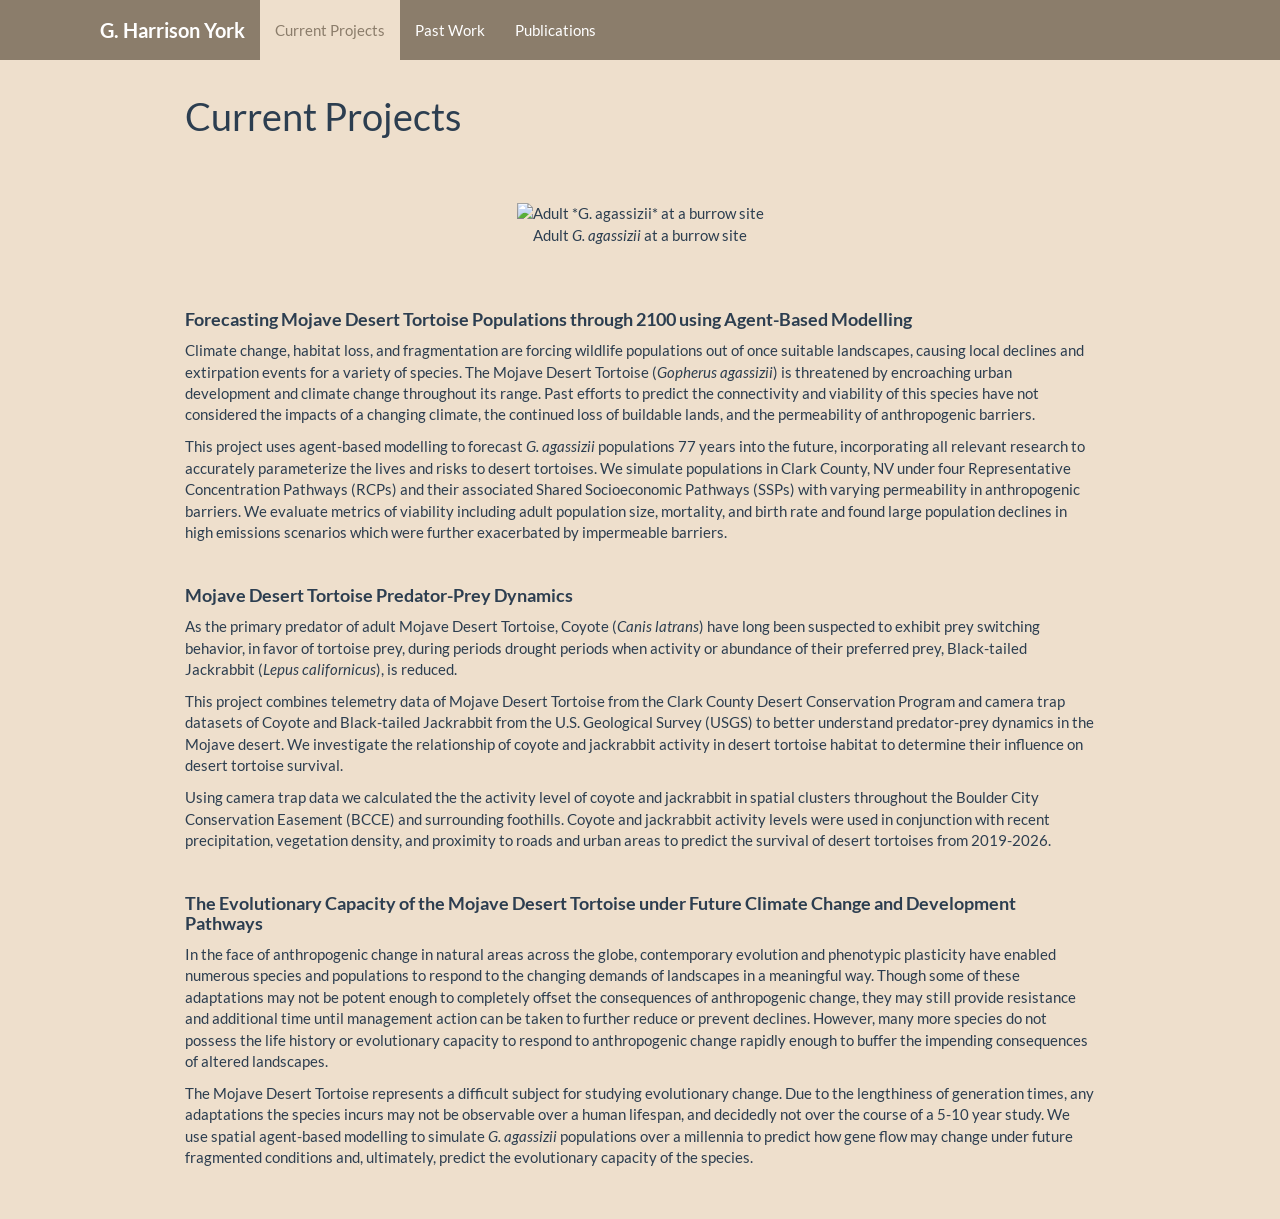
==== commit e5c0c39e: "standardize titles" ====
--- a/docs/current_projects.html
+++ b/docs/current_projects.html
@@ -332,7 +332,7 @@
 id="the-evolutionary-capacity-of-the-mojave-desert-tortoise-under-future-climate-change-and-development-pathways"
 class="section level4">
 <h4><strong>The Evolutionary Capacity of the Mojave Desert Tortoise
-under future Climate Change and Development Pathways</strong></h4>
+under Future Climate Change and Development Pathways</strong></h4>
 <p>In the face of anthropogenic change in natural areas across the
 globe, contemporary evolution and phenotypic plasticity have enabled
 numerous species and populations to respond to the changing demands of
--- a/docs/styles.css
+++ b/docs/styles.css
@@ -27,4 +27,8 @@
 }
 .main-container {
   background-color: transparent;
+}
+.navbar-nav > li:first-child > a {
+  font-weight: bold !important;
+  font-size: 20px !important;
 }
